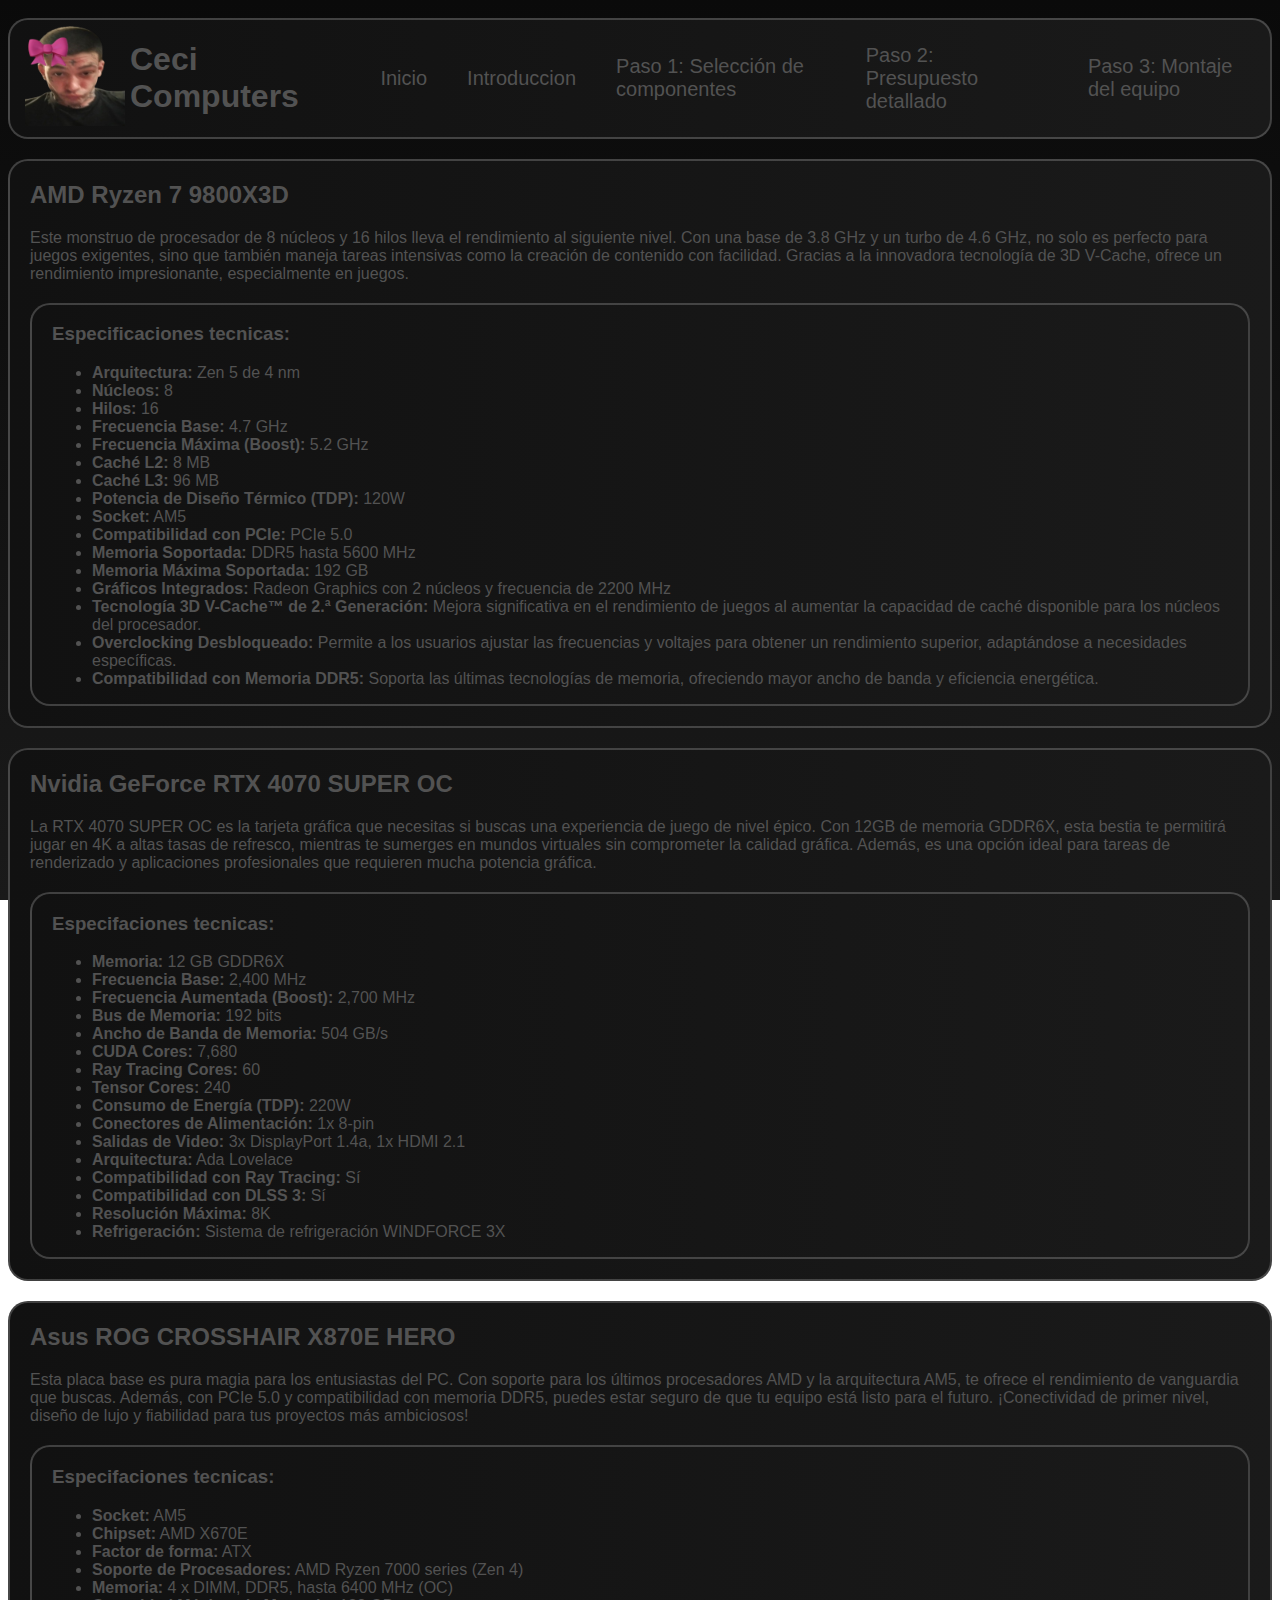
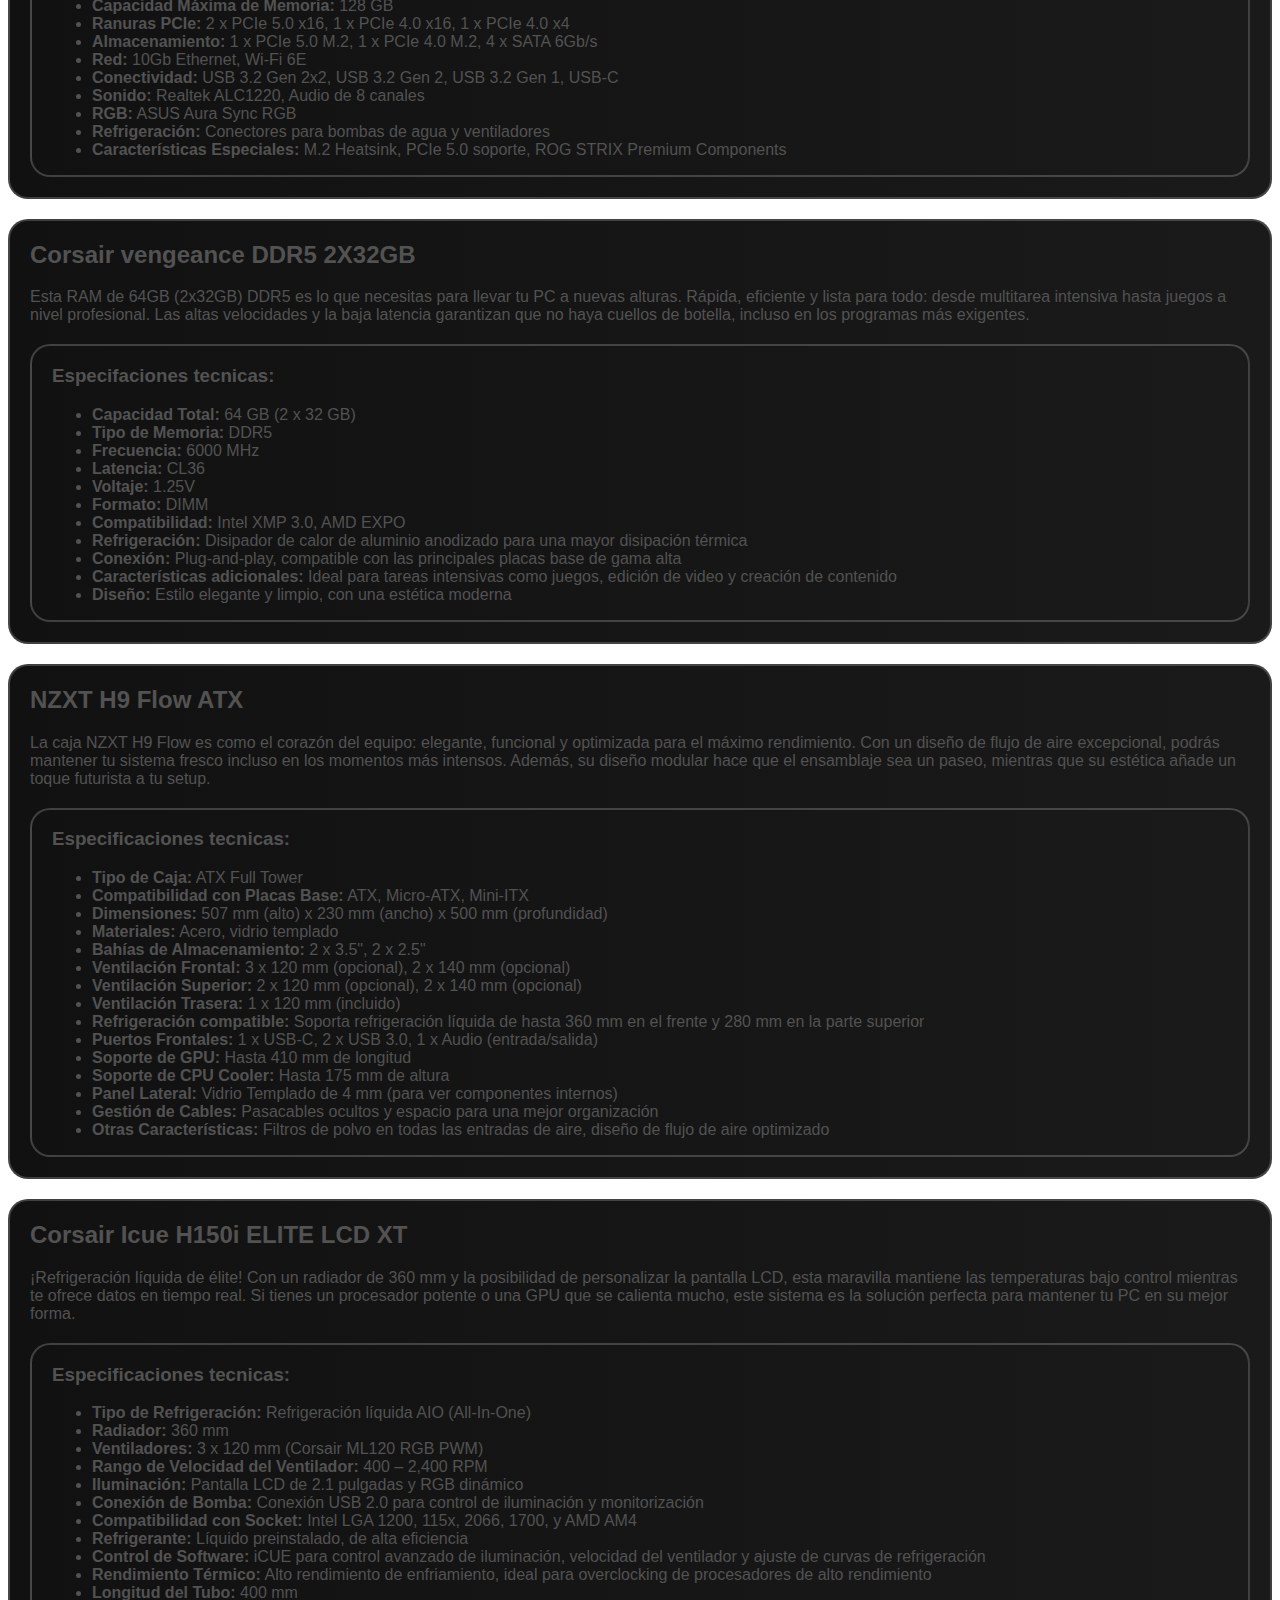
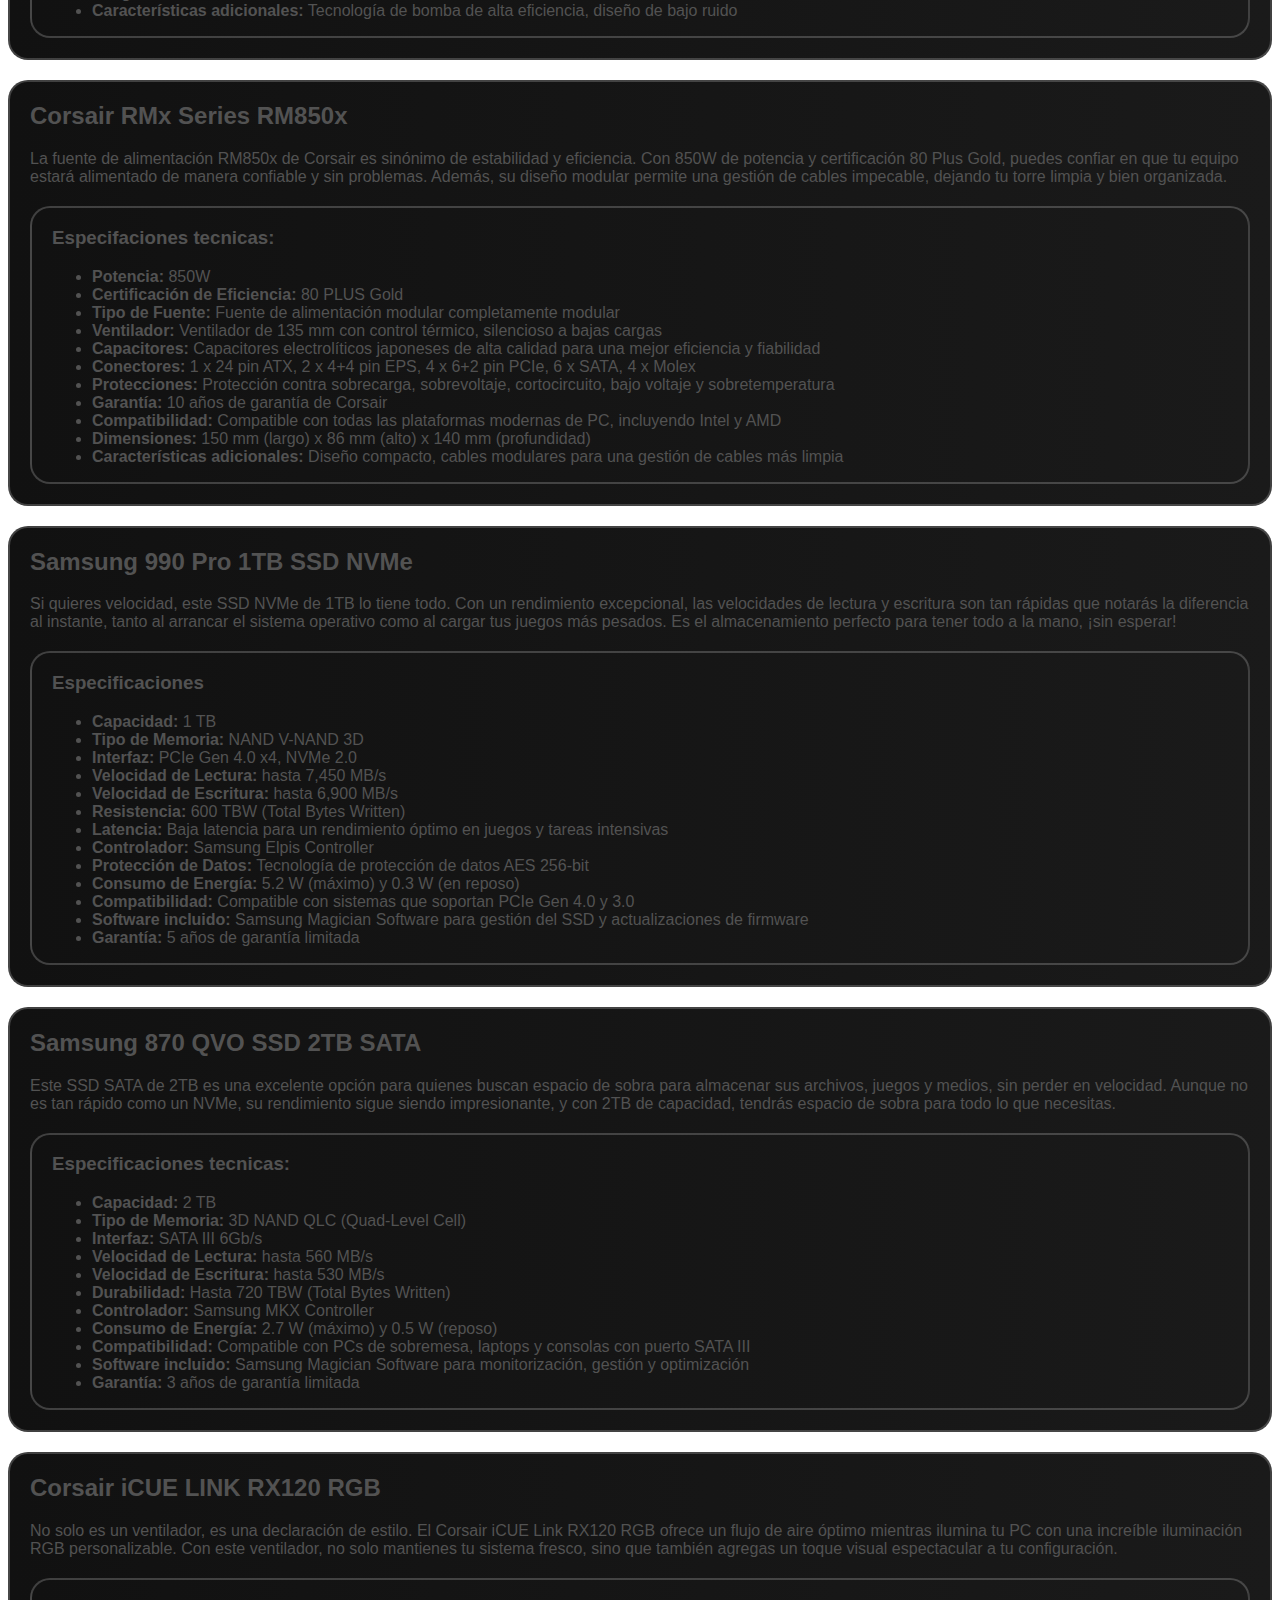
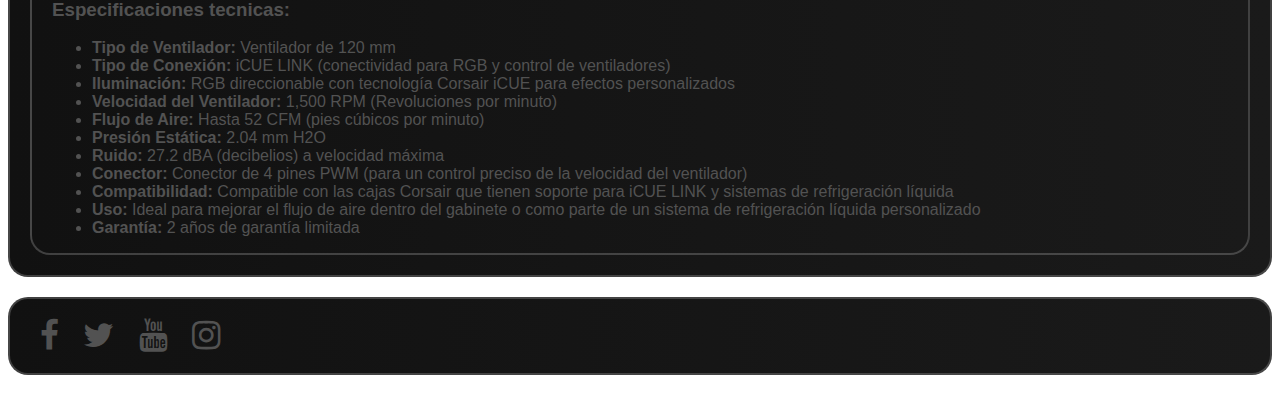
==== componentes.html @ 45235bca "arreglada la puta mierda de relaciones de mierda" ====
<!DOCTYPE html>
<html lang="es">
<head>
    <meta charset="UTF-8">
    <meta name="viewport" content="width=device-width, initial-scale=1.0">
    <link rel="stylesheet" href="css/style.css">
    <link rel="stylesheet" href="https://cdnjs.cloudflare.com/ajax/libs/font-awesome/4.7.0/css/font-awesome.min.css">
    <link rel="icon" type="image/png" href="favicon/favicon.ico" sizes="96x96" />
    <title>Seleccion de componentes</title>
</head>
<body>
    <div class="wrapper">
        <header>
            <a href="index.html"><img src="img/logo_sintexto.png" alt=""></a>
            <a href="index.html"><h1>Ceci Computers</h1></a>
            <nav class="nav_menu">
                <ul class="ul_menu">
                    <li class="li_menu"><a href="index.html" class="a_menu">Inicio</a></li>
                    <li class="li_menu"><a href="introduccion.html" class="a_menu">Introduccion</a></li>
                    <li class="li_menu"><a href="paso1.html" class="a_menu">Paso 1: Selección de componentes</a></li>
                    <li class="li_menu"><a href="paso2.html" class="a_menu">Paso 2: Presupuesto detallado</a></li>
                    <li class="li_menu"><a href="paso3.html" class="a_menu">Paso 3: Montaje del equipo</a></li>
                </ul>
            </nav>
        </header>  
        <div id="componentes">
            <section id="cpu">
                <h2>AMD Ryzen 7 9800X3D</h2>
                <div class="contenido">
                    <p>Este monstruo de procesador de 8 núcleos y 16 hilos lleva el rendimiento al siguiente nivel. Con una base de 3.8 GHz y un turbo de 4.6 GHz, 
                    no solo es perfecto para juegos exigentes, sino que también maneja tareas intensivas como la creación de contenido con facilidad. 
                    Gracias a la innovadora tecnología de 3D V-Cache, ofrece un rendimiento impresionante, especialmente en juegos.</p>
                    <section class="caja_specs">
                        <h3>Especificaciones tecnicas:</h3>
                    <ul>
                        <li><strong>Arquitectura:</strong> Zen 5 de 4 nm</li>
                        <li><strong>Núcleos:</strong> 8</li>
                        <li><strong>Hilos:</strong> 16</li>
                        <li><strong>Frecuencia Base:</strong> 4.7 GHz</li>
                        <li><strong>Frecuencia Máxima (Boost):</strong> 5.2 GHz</li>
                        <li><strong>Caché L2:</strong> 8 MB</li>
                        <li><strong>Caché L3:</strong> 96 MB</li>
                        <li><strong>Potencia de Diseño Térmico (TDP):</strong> 120W</li>
                        <li><strong>Socket:</strong> AM5</li>
                        <li><strong>Compatibilidad con PCIe:</strong> PCIe 5.0</li>
                        <li><strong>Memoria Soportada:</strong> DDR5 hasta 5600 MHz</li>
                        <li><strong>Memoria Máxima Soportada:</strong> 192 GB</li>
                        <li><strong>Gráficos Integrados:</strong> Radeon Graphics con 2 núcleos y frecuencia de 2200 MHz</li>
                        <li><strong>Tecnología 3D V-Cache™ de 2.ª Generación:</strong> Mejora significativa en el rendimiento de juegos al aumentar la capacidad de caché disponible para los núcleos del procesador.</li>
                        <li><strong>Overclocking Desbloqueado:</strong> Permite a los usuarios ajustar las frecuencias y voltajes para obtener un rendimiento superior, adaptándose a necesidades específicas.</li>
                        <li><strong>Compatibilidad con Memoria DDR5:</strong> Soporta las últimas tecnologías de memoria, ofreciendo mayor ancho de banda y eficiencia energética.</li>
                    </ul>
                    </section>
                </div>
            </section>
            <section id="gpu">
                <h2>Nvidia GeForce RTX 4070 SUPER OC</h2>
                <p>La RTX 4070 SUPER OC es la tarjeta gráfica que necesitas si buscas una experiencia de juego de nivel épico. Con 12GB de memoria GDDR6X, 
                esta bestia te permitirá jugar en 4K a altas tasas de refresco, mientras te sumerges en mundos virtuales sin comprometer la calidad gráfica. 
                Además, es una opción ideal para tareas de renderizado y aplicaciones profesionales que requieren mucha potencia gráfica.</p>
                
                <section class="caja_specs">
                    <h3>Especifaciones tecnicas:</h3>
                    <ul>
                        <li><strong>Memoria:</strong> 12 GB GDDR6X</li>
                        <li><strong>Frecuencia Base:</strong> 2,400 MHz</li>
                        <li><strong>Frecuencia Aumentada (Boost):</strong> 2,700 MHz</li>
                        <li><strong>Bus de Memoria:</strong> 192 bits</li>
                        <li><strong>Ancho de Banda de Memoria:</strong> 504 GB/s</li>
                        <li><strong>CUDA Cores:</strong> 7,680</li>
                        <li><strong>Ray Tracing Cores:</strong> 60</li>
                        <li><strong>Tensor Cores:</strong> 240</li>
                        <li><strong>Consumo de Energía (TDP):</strong> 220W</li>
                        <li><strong>Conectores de Alimentación:</strong> 1x 8-pin</li>
                        <li><strong>Salidas de Video:</strong> 3x DisplayPort 1.4a, 1x HDMI 2.1</li>
                        <li><strong>Arquitectura:</strong> Ada Lovelace</li>
                        <li><strong>Compatibilidad con Ray Tracing:</strong> Sí</li>
                        <li><strong>Compatibilidad con DLSS 3:</strong> Sí</li>
                        <li><strong>Resolución Máxima:</strong> 8K</li>
                        <li><strong>Refrigeración:</strong> Sistema de refrigeración WINDFORCE 3X</li>
                    </ul>
                </section>
            </section>
            <section id="mobo">
                <h2>Asus ROG CROSSHAIR X870E HERO</h2>
                <p>Esta placa base es pura magia para los entusiastas del PC. Con soporte para los últimos procesadores AMD y la arquitectura AM5, 
                te ofrece el rendimiento de vanguardia que buscas. Además, con PCIe 5.0 y compatibilidad con memoria DDR5, puedes estar seguro de que tu equipo está listo para el futuro. 
                ¡Conectividad de primer nivel, diseño de lujo y fiabilidad para tus proyectos más ambiciosos!</p>
                <section class="caja_specs">
                    <h3>Especifaciones tecnicas:</h3>
                    <ul>
                        <li><strong>Socket:</strong> AM5</li>
                        <li><strong>Chipset:</strong> AMD X670E</li>
                        <li><strong>Factor de forma:</strong> ATX</li>
                        <li><strong>Soporte de Procesadores:</strong> AMD Ryzen 7000 series (Zen 4)</li>
                        <li><strong>Memoria:</strong> 4 x DIMM, DDR5, hasta 6400 MHz (OC)</li>
                        <li><strong>Capacidad Máxima de Memoria:</strong> 128 GB</li>
                        <li><strong>Ranuras PCIe:</strong> 2 x PCIe 5.0 x16, 1 x PCIe 4.0 x16, 1 x PCIe 4.0 x4</li>
                        <li><strong>Almacenamiento:</strong> 1 x PCIe 5.0 M.2, 1 x PCIe 4.0 M.2, 4 x SATA 6Gb/s</li>
                        <li><strong>Red:</strong> 10Gb Ethernet, Wi-Fi 6E</li>
                        <li><strong>Conectividad:</strong> USB 3.2 Gen 2x2, USB 3.2 Gen 2, USB 3.2 Gen 1, USB-C</li>
                        <li><strong>Sonido:</strong> Realtek ALC1220, Audio de 8 canales</li>
                        <li><strong>RGB:</strong> ASUS Aura Sync RGB</li>
                        <li><strong>Refrigeración:</strong> Conectores para bombas de agua y ventiladores</li>
                        <li><strong>Características Especiales:</strong> M.2 Heatsink, PCIe 5.0 soporte, ROG STRIX Premium Components</li>
                    </ul>
                </section>
            </section>
            <section id="ram">
                <h2>Corsair vengeance DDR5 2X32GB</h2>
                <p>Esta RAM de 64GB (2x32GB) DDR5 es lo que necesitas para llevar tu PC a nuevas alturas. Rápida, eficiente y lista para todo: 
                desde multitarea intensiva hasta juegos a nivel profesional. Las altas velocidades y la baja latencia garantizan que no haya cuellos de botella, 
                incluso en los programas más exigentes.</p>
                <section class="caja_specs">
                    <h3>Especifaciones tecnicas:</h3>
                    <ul>
                        <li><strong>Capacidad Total:</strong> 64 GB (2 x 32 GB)</li>
                        <li><strong>Tipo de Memoria:</strong> DDR5</li>
                        <li><strong>Frecuencia:</strong> 6000 MHz</li>
                        <li><strong>Latencia:</strong> CL36</li>
                        <li><strong>Voltaje:</strong> 1.25V</li>
                        <li><strong>Formato:</strong> DIMM</li>
                        <li><strong>Compatibilidad:</strong> Intel XMP 3.0, AMD EXPO</li>
                        <li><strong>Refrigeración:</strong> Disipador de calor de aluminio anodizado para una mayor disipación térmica</li>
                        <li><strong>Conexión:</strong> Plug-and-play, compatible con las principales placas base de gama alta</li>
                        <li><strong>Características adicionales:</strong> Ideal para tareas intensivas como juegos, edición de video y creación de contenido</li>
                        <li><strong>Diseño:</strong> Estilo elegante y limpio, con una estética moderna</li>
                    </ul>
                </section>
            </section>
            <section id="caja">
                <h2>NZXT H9 Flow ATX</h2>
                <p>La caja NZXT H9 Flow es como el corazón del equipo: elegante, funcional y optimizada para el máximo rendimiento. Con un diseño de flujo de aire excepcional, 
                podrás mantener tu sistema fresco incluso en los momentos más intensos. Además, su diseño modular hace que el ensamblaje sea un paseo, mientras que su estética 
                añade un toque futurista a tu setup.</p>
                <section class="caja_specs">
                <h3>Especificaciones tecnicas:</h3>
                <ul>
                    <li><strong>Tipo de Caja:</strong> ATX Full Tower</li>
                    <li><strong>Compatibilidad con Placas Base:</strong> ATX, Micro-ATX, Mini-ITX</li>
                    <li><strong>Dimensiones:</strong> 507 mm (alto) x 230 mm (ancho) x 500 mm (profundidad)</li>
                    <li><strong>Materiales:</strong> Acero, vidrio templado</li>
                    <li><strong>Bahías de Almacenamiento:</strong> 2 x 3.5", 2 x 2.5"</li>
                    <li><strong>Ventilación Frontal:</strong> 3 x 120 mm (opcional), 2 x 140 mm (opcional)</li>
                    <li><strong>Ventilación Superior:</strong> 2 x 120 mm (opcional), 2 x 140 mm (opcional)</li>
                    <li><strong>Ventilación Trasera:</strong> 1 x 120 mm (incluido)</li>
                    <li><strong>Refrigeración compatible:</strong> Soporta refrigeración líquida de hasta 360 mm en el frente y 280 mm en la parte superior</li>
                    <li><strong>Puertos Frontales:</strong> 1 x USB-C, 2 x USB 3.0, 1 x Audio (entrada/salida)</li>
                    <li><strong>Soporte de GPU:</strong> Hasta 410 mm de longitud</li>
                    <li><strong>Soporte de CPU Cooler:</strong> Hasta 175 mm de altura</li>
                    <li><strong>Panel Lateral:</strong> Vidrio Templado de 4 mm (para ver componentes internos)</li>
                    <li><strong>Gestión de Cables:</strong> Pasacables ocultos y espacio para una mejor organización</li>
                    <li><strong>Otras Características:</strong> Filtros de polvo en todas las entradas de aire, diseño de flujo de aire optimizado</li>
                </ul>
                </section>
            </section>
            <section id="refri">
                <h2>Corsair Icue H150i ELITE LCD XT</h2>
                <p>¡Refrigeración líquida de élite! Con un radiador de 360 mm y la posibilidad de personalizar la pantalla LCD, esta maravilla mantiene las temperaturas bajo control 
                mientras te ofrece datos en tiempo real. Si tienes un procesador potente o una GPU que se calienta mucho, este sistema es la solución perfecta 
                para mantener tu PC en su mejor forma.</p>
                <section class="caja_specs">
                    <h3>Especificaciones tecnicas:</h3>
                    <ul>
                        <li><strong>Tipo de Refrigeración:</strong> Refrigeración líquida AIO (All-In-One)</li>
                        <li><strong>Radiador:</strong> 360 mm</li>
                        <li><strong>Ventiladores:</strong> 3 x 120 mm (Corsair ML120 RGB PWM)</li>
                        <li><strong>Rango de Velocidad del Ventilador:</strong> 400 – 2,400 RPM</li>
                        <li><strong>Iluminación:</strong> Pantalla LCD de 2.1 pulgadas y RGB dinámico</li>
                        <li><strong>Conexión de Bomba:</strong> Conexión USB 2.0 para control de iluminación y monitorización</li>
                        <li><strong>Compatibilidad con Socket:</strong> Intel LGA 1200, 115x, 2066, 1700, y AMD AM4</li>
                        <li><strong>Refrigerante:</strong> Líquido preinstalado, de alta eficiencia</li>
                        <li><strong>Control de Software:</strong> iCUE para control avanzado de iluminación, velocidad del ventilador y ajuste de curvas de refrigeración</li>
                        <li><strong>Rendimiento Térmico:</strong> Alto rendimiento de enfriamiento, ideal para overclocking de procesadores de alto rendimiento</li>
                        <li><strong>Longitud del Tubo:</strong> 400 mm</li>
                        <li><strong>Características adicionales:</strong> Tecnología de bomba de alta eficiencia, diseño de bajo ruido</li>
                    </ul>
                </section>
            </section>
            <section id="psu">
                <h2>Corsair RMx Series RM850x</h2>
                <p>La fuente de alimentación RM850x de Corsair es sinónimo de estabilidad y eficiencia. Con 850W de potencia y certificación 80 Plus Gold, 
                puedes confiar en que tu equipo estará alimentado de manera confiable y sin problemas. Además, su diseño modular permite una gestión de cables impecable, 
                dejando tu torre limpia y bien organizada.</p>
                <section class="caja_specs">
                    <h3>Especifaciones tecnicas:</h3>
                    <ul>
                        <li><strong>Potencia:</strong> 850W</li>
                        <li><strong>Certificación de Eficiencia:</strong> 80 PLUS Gold</li>
                        <li><strong>Tipo de Fuente:</strong> Fuente de alimentación modular completamente modular</li>
                        <li><strong>Ventilador:</strong> Ventilador de 135 mm con control térmico, silencioso a bajas cargas</li>
                        <li><strong>Capacitores:</strong> Capacitores electrolíticos japoneses de alta calidad para una mejor eficiencia y fiabilidad</li>
                        <li><strong>Conectores:</strong> 1 x 24 pin ATX, 2 x 4+4 pin EPS, 4 x 6+2 pin PCIe, 6 x SATA, 4 x Molex</li>
                        <li><strong>Protecciones:</strong> Protección contra sobrecarga, sobrevoltaje, cortocircuito, bajo voltaje y sobretemperatura</li>
                        <li><strong>Garantía:</strong> 10 años de garantía de Corsair</li>
                        <li><strong>Compatibilidad:</strong> Compatible con todas las plataformas modernas de PC, incluyendo Intel y AMD</li>
                        <li><strong>Dimensiones:</strong> 150 mm (largo) x 86 mm (alto) x 140 mm (profundidad)</li>
                        <li><strong>Características adicionales:</strong> Diseño compacto, cables modulares para una gestión de cables más limpia</li>
                    </ul>
                </section>
            </section>
            <section id="discoduro">
                <h2>Samsung 990 Pro 1TB SSD NVMe</h2>
                <p>Si quieres velocidad, este SSD NVMe de 1TB lo tiene todo. Con un rendimiento excepcional, las velocidades de lectura y escritura son tan rápidas que notarás la 
                diferencia al instante, tanto al arrancar el sistema operativo como al cargar tus juegos más pesados. Es el almacenamiento perfecto para tener todo a la mano, ¡sin esperar!</p>
                <section class="caja_specs">
                    <h3>Especificaciones</h3>
                    <ul>
                        <li><strong>Capacidad:</strong> 1 TB</li>
                        <li><strong>Tipo de Memoria:</strong> NAND V-NAND 3D</li>
                        <li><strong>Interfaz:</strong> PCIe Gen 4.0 x4, NVMe 2.0</li>
                        <li><strong>Velocidad de Lectura:</strong> hasta 7,450 MB/s</li>
                        <li><strong>Velocidad de Escritura:</strong> hasta 6,900 MB/s</li>
                        <li><strong>Resistencia:</strong> 600 TBW (Total Bytes Written)</li>
                        <li><strong>Latencia:</strong> Baja latencia para un rendimiento óptimo en juegos y tareas intensivas</li>
                        <li><strong>Controlador:</strong> Samsung Elpis Controller</li>
                        <li><strong>Protección de Datos:</strong> Tecnología de protección de datos AES 256-bit</li>
                        <li><strong>Consumo de Energía:</strong> 5.2 W (máximo) y 0.3 W (en reposo)</li>
                        <li><strong>Compatibilidad:</strong> Compatible con sistemas que soportan PCIe Gen 4.0 y 3.0</li>
                        <li><strong>Software incluido:</strong> Samsung Magician Software para gestión del SSD y actualizaciones de firmware</li>
                        <li><strong>Garantía:</strong> 5 años de garantía limitada</li>
                    </ul>   
                </section>
            </section>
            <section id="discoduro2">
                <h2>Samsung 870 QVO SSD 2TB SATA</h2>
                <p>Este SSD SATA de 2TB es una excelente opción para quienes buscan espacio de sobra para almacenar sus archivos, juegos y medios, 
                sin perder en velocidad. Aunque no es tan rápido como un NVMe, su rendimiento sigue siendo impresionante, y con 2TB de capacidad, 
                tendrás espacio de sobra para todo lo que necesitas.</p>
                <section class="caja_specs">
                    <h3>Especificaciones tecnicas:</h3>
                    <ul>
                        <li><strong>Capacidad:</strong> 2 TB</li>
                        <li><strong>Tipo de Memoria:</strong> 3D NAND QLC (Quad-Level Cell)</li>
                        <li><strong>Interfaz:</strong> SATA III 6Gb/s</li>
                        <li><strong>Velocidad de Lectura:</strong> hasta 560 MB/s</li>
                        <li><strong>Velocidad de Escritura:</strong> hasta 530 MB/s</li>
                        <li><strong>Durabilidad:</strong> Hasta 720 TBW (Total Bytes Written)</li>
                        <li><strong>Controlador:</strong> Samsung MKX Controller</li>
                        <li><strong>Consumo de Energía:</strong> 2.7 W (máximo) y 0.5 W (reposo)</li>
                        <li><strong>Compatibilidad:</strong> Compatible con PCs de sobremesa, laptops y consolas con puerto SATA III</li>
                        <li><strong>Software incluido:</strong> Samsung Magician Software para monitorización, gestión y optimización</li>
                        <li><strong>Garantía:</strong> 3 años de garantía limitada</li>
                    </ul>   
                </section>
            </section>
            <section id="ventiladores">
                <h2>Corsair iCUE LINK RX120 RGB</h2>
                <p>No solo es un ventilador, es una declaración de estilo. El Corsair iCUE Link RX120 RGB ofrece un flujo de aire óptimo mientras ilumina tu PC con una increíble 
                iluminación RGB personalizable. Con este ventilador, no solo mantienes tu sistema fresco, sino que también agregas un toque visual espectacular a tu configuración.</p>
                <section class="caja_specs">
                    <h3>Especificaciones tecnicas:</h3>
                    <ul>
                        <li><strong>Tipo de Ventilador:</strong> Ventilador de 120 mm</li>
                        <li><strong>Tipo de Conexión:</strong> iCUE LINK (conectividad para RGB y control de ventiladores)</li>
                        <li><strong>Iluminación:</strong> RGB direccionable con tecnología Corsair iCUE para efectos personalizados</li>
                        <li><strong>Velocidad del Ventilador:</strong> 1,500 RPM (Revoluciones por minuto)</li>
                        <li><strong>Flujo de Aire:</strong> Hasta 52 CFM (pies cúbicos por minuto)</li>
                        <li><strong>Presión Estática:</strong> 2.04 mm H2O</li>
                        <li><strong>Ruido:</strong> 27.2 dBA (decibelios) a velocidad máxima</li>
                        <li><strong>Conector:</strong> Conector de 4 pines PWM (para un control preciso de la velocidad del ventilador)</li>
                        <li><strong>Compatibilidad:</strong> Compatible con las cajas Corsair que tienen soporte para iCUE LINK y sistemas de refrigeración líquida</li>
                        <li><strong>Uso:</strong> Ideal para mejorar el flujo de aire dentro del gabinete o como parte de un sistema de refrigeración líquida personalizado</li>
                        <li><strong>Garantía:</strong> 2 años de garantía limitada</li>
                    </ul>
                </section>
            </section>
        </div>
        
        <footer>
            <nav class="socials">
                <a href="https://www.facebook.com" target="_blank"><i class="fa fa-facebook" id="facebook"></i></a>
                <a href="https://www.twitter.com"  target="_blank"><i class="fa fa-twitter" id="twitter"></i></a>
                <a href="https://www.youtube.com"  target="_blank"><i class="fa fa-youtube" id="youtube"></i></a>
                <a href="https://www.instagram.com"  target="_blank"><i class="fa fa-instagram" id="instagram"></i></a>
            </nav>
        </footer>
    </div>
</body>
</html>
---- css/style.css ----
/** Body **/
html, body {
   height: 100%;
}

body {
    font-family: 'Segoe UI', Tahoma, Geneva, Verdana, sans-serif;
    min-height: 100%;
    background: linear-gradient(180deg, #0a0a0a, #1a1a1a); 
    background-attachment: fixed
}

/** Menu de navegacion **/
.ul_menu {
    list-style-type: none;
    transition: all 0.5s;
    display: flex;
    justify-content: space-between;
    align-items: center;
}

.li_menu {
    padding-left: 20px;
    padding-right: 20px;
}

.a_menu {
    color: rgb(82, 82, 82);
    text-decoration: none;
    font-size: 15pt;
    transition: all 0.5s;
}

.a_menu:visited {
    color: rgb(82, 82, 82);
    text-decoration: none;
}

.a_menu:hover {
    color: rgb(173, 173, 173);
}

/** header **/


header {
    display: flex;
    align-items: center;
    margin-top: 10px;
    background: linear-gradient(90deg, #111111, #1a1a1a);
    border: 2px solid rgba(255, 255, 255, 0.2);
    padding-left: 10px;
    border-radius: 20px;
}

header h1 {
    color: rgb(82, 82, 82);
    transition: all 0.5s;
}

header h1:hover {
    color: rgb(173, 173, 173);
}

header img {
    padding: 5px;
    width: 100px;
    height: 100px;
}
header a {
    text-decoration: none;
}
header a:visited {
    color: rgb(82, 82, 82);
}
/** Menu inicio **/
#nav_inicio {
    display: flex; 
    justify-content: center; 
    align-items: center;
    height: 50vh; 
    text-align: center; 
    margin: 0; 
    padding: 0; 
    box-sizing: border-box; 
}

.a_inicio {
    display: flex;
    justify-content: center;
    align-items: center;
    width: 400px;
    height: 400px; 
    background: linear-gradient(90deg, #111111, #1a1a1a);
    border: 2px solid rgba(255, 255, 255, 0.2);
    transition: all 0.3s ease-in-out;
    color: rgb(82, 82, 82);
    font-size: 14pt; 
    text-decoration: none;
    text-align: center;
    transition: all 0.5s;
    font-weight: bold;
    margin: 250px 20px 10px 20px;
    border-radius: 10px;
}

.a_inicio:hover {
    transition: all 0.5s;
    background: linear-gradient(145deg, #b9b9b9, #808080); /* Brillo blanco */
    border: 2px solid #ffffff; /* Borde encendido */
    box-shadow: 0px 0px 25px rgba(255, 255, 255, 0.8); /* Glow más fuerte */
    color: black; /* Opcional: Cambia el texto a negro para contraste */
}


/** footer **/

footer {
    margin-top: auto;
    background: linear-gradient(90deg, #111111, #1a1a1a);
    border: 2px solid rgba(255, 255, 255, 0.2);
    padding: 10px;
    border-radius: 20px;
    margin-bottom: 25px;
    padding: 20px;
}

.wrapper {
    display: flex;
    flex-direction: column;
    min-height: 100vh;
}

#facebook, #twitter, #instagram, #youtube {
    text-align: left;
    color: rgb(82, 82, 82);
    font-size: 25pt;
    margin: 0 10px;
    transition: all 0.5s;
}

#facebook:hover {
    color: #405c9c
}

#twitter:hover {
    color: #1da1f2
}
#youtube:hover {
    color: #ff0000
}  

#instagram:hover {
    color: #e1306c
}


/** Introduccion **/

.introduccion {
    margin: 20px;
    background: linear-gradient(90deg, #111111, #1a1a1a);
    border: 2px solid rgba(255, 255, 255, 0.2);
    border-radius: 20px;
    color: rgb(82, 82, 82);
}

.introduccion p {
    padding-left: 20px;
    padding-right: 20px;

}

/** Menu paso1 **/

#nav_paso1 {
    display: flex; 
    justify-content: center; 
    align-items: center;
    height: 50vh; 
    text-align: center; 
    margin: 0; 
    padding: 0; 
    box-sizing: border-box; 
}

.a_paso1 {
    display: flex;
    justify-content: center;
    align-items: center;
    width: 400px;
    height: 400px; 
    background: linear-gradient(90deg, #111111, #1a1a1a);
    border: 2px solid rgba(255, 255, 255, 0.2);
    transition: all 0.3s ease-in-out;
    color: rgb(82, 82, 82);
    font-size: 14pt; 
    text-decoration: none;
    text-align: center;
    transition: all 0.5s;
    font-weight: bold;
    margin: 100px 20px 10px 20px;
    border-radius: 10px;
}

.a_paso1:hover {
    transition: all 0.5s;
    background: linear-gradient(145deg, #b9b9b9, #808080); /* Brillo blanco */
    border: 2px solid #ffffff; /* Borde encendido */
    box-shadow: 0px 0px 25px rgba(255, 255, 255, 0.8); /* Glow más fuerte */
    color: black; /* Opcional: Cambia el texto a negro para contraste */
}



/** Componentes **/
#componentes {
    color: rgb(82, 82, 82);
}

#componbentes h2 {
    color: rgb(82, 82, 82);
    font-weight: bold;
}

#cpu, #gpu, #mobo, #ram, #caja, #refri, #psu, #discoduro, #discoduro2, #ventiladores {
    background: linear-gradient(90deg, #111111, #1a1a1a);
    border: 2px solid rgba(255, 255, 255, 0.2);
    padding-left: 20px;
    padding-right: 20px;
    border-radius: 20px;
    margin-top: 20px;
    margin-bottom: 20px;
}


.caja_specs {
    background: linear-gradient(90deg, #111111, #1a1a1a);
    border: 2px solid rgba(255, 255, 255, 0.2);
    padding-left: 20px;
    padding-right: 20px;
    border-radius: 20px;
    margin-top: 20px;
    margin-bottom: 20px;
}
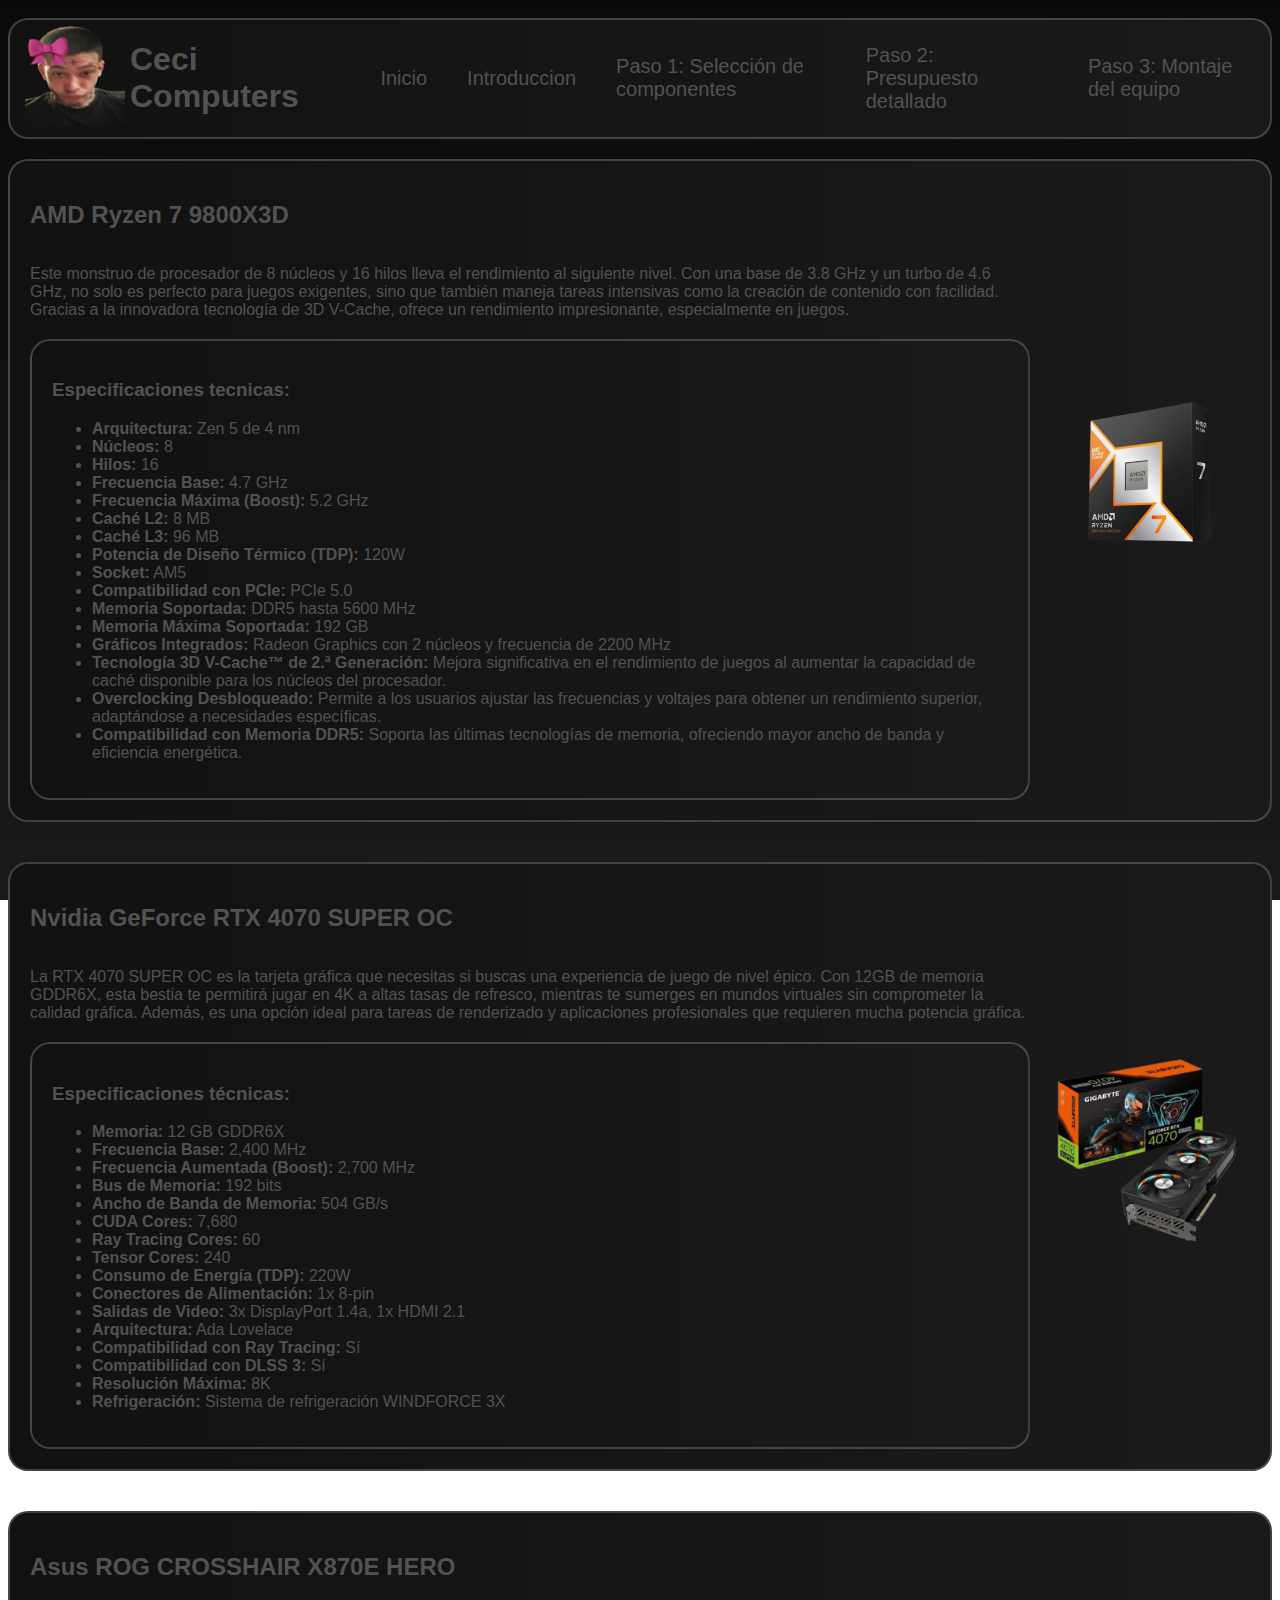
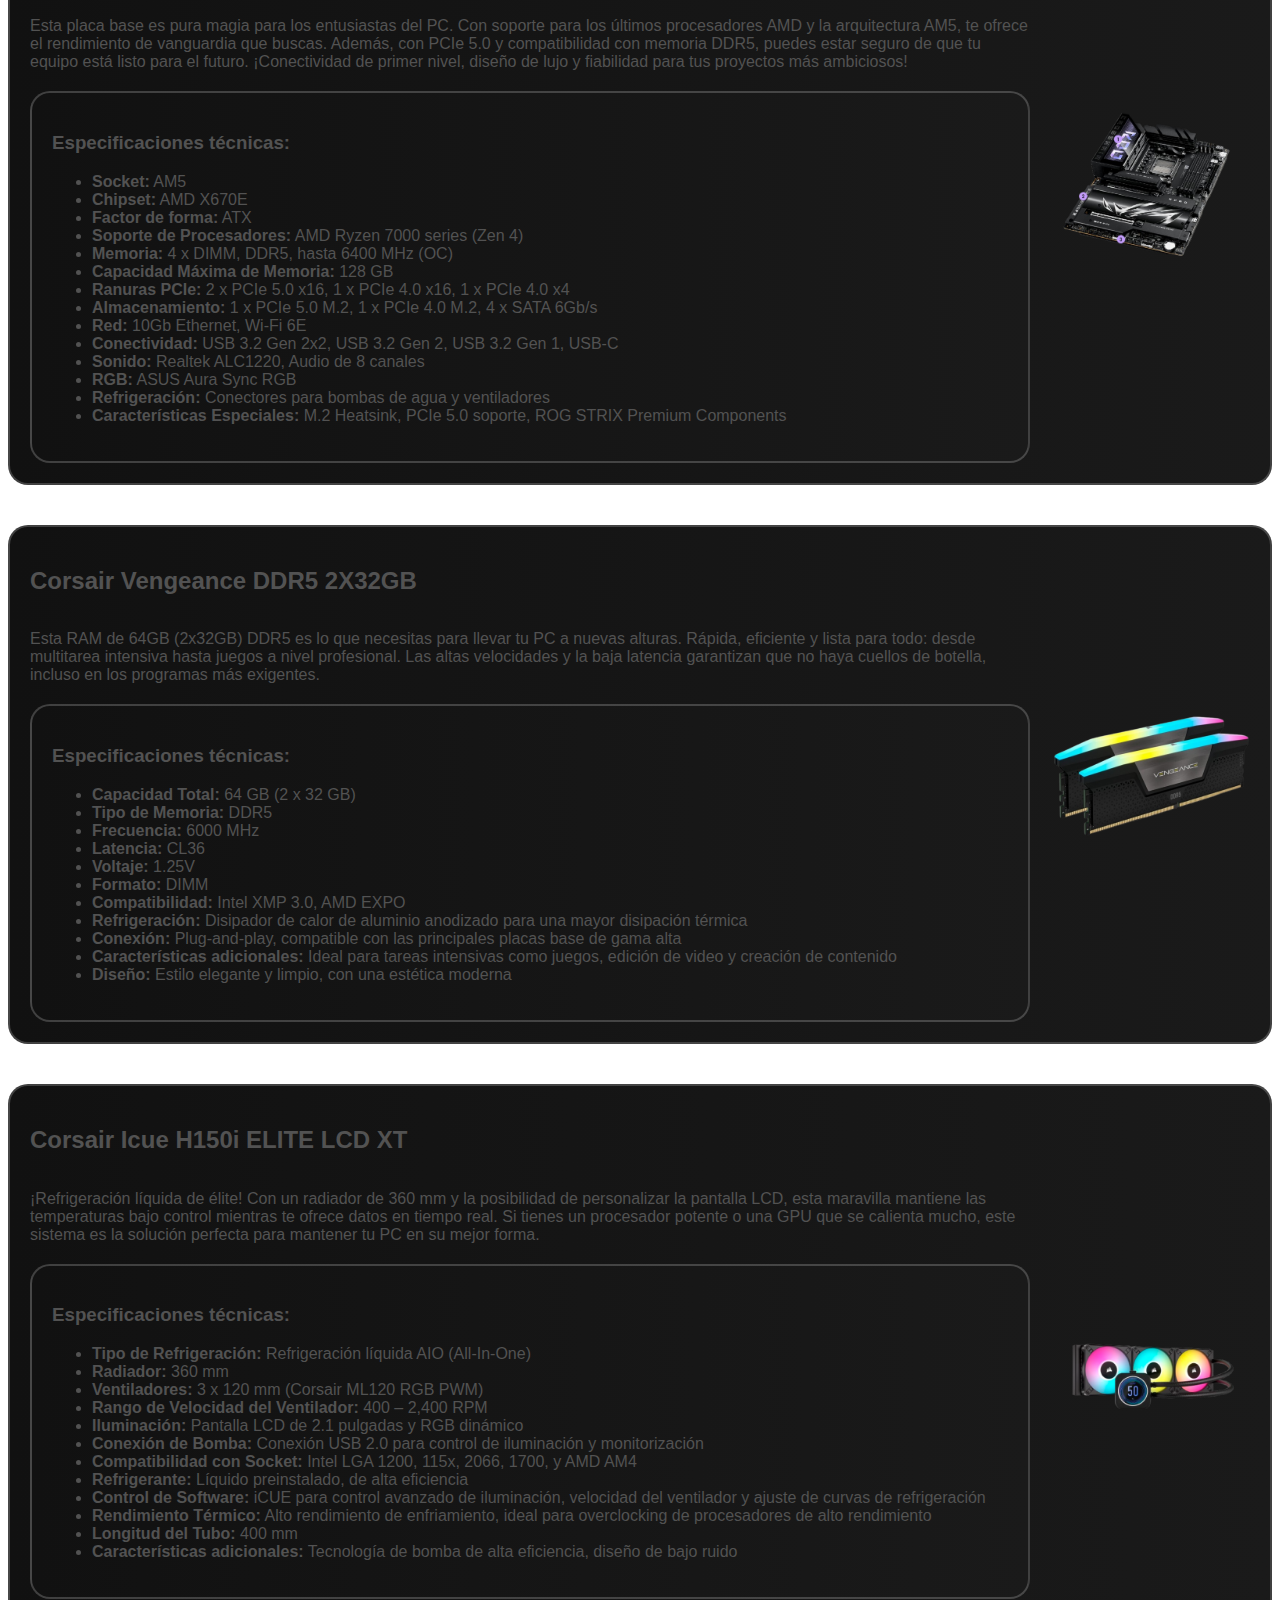
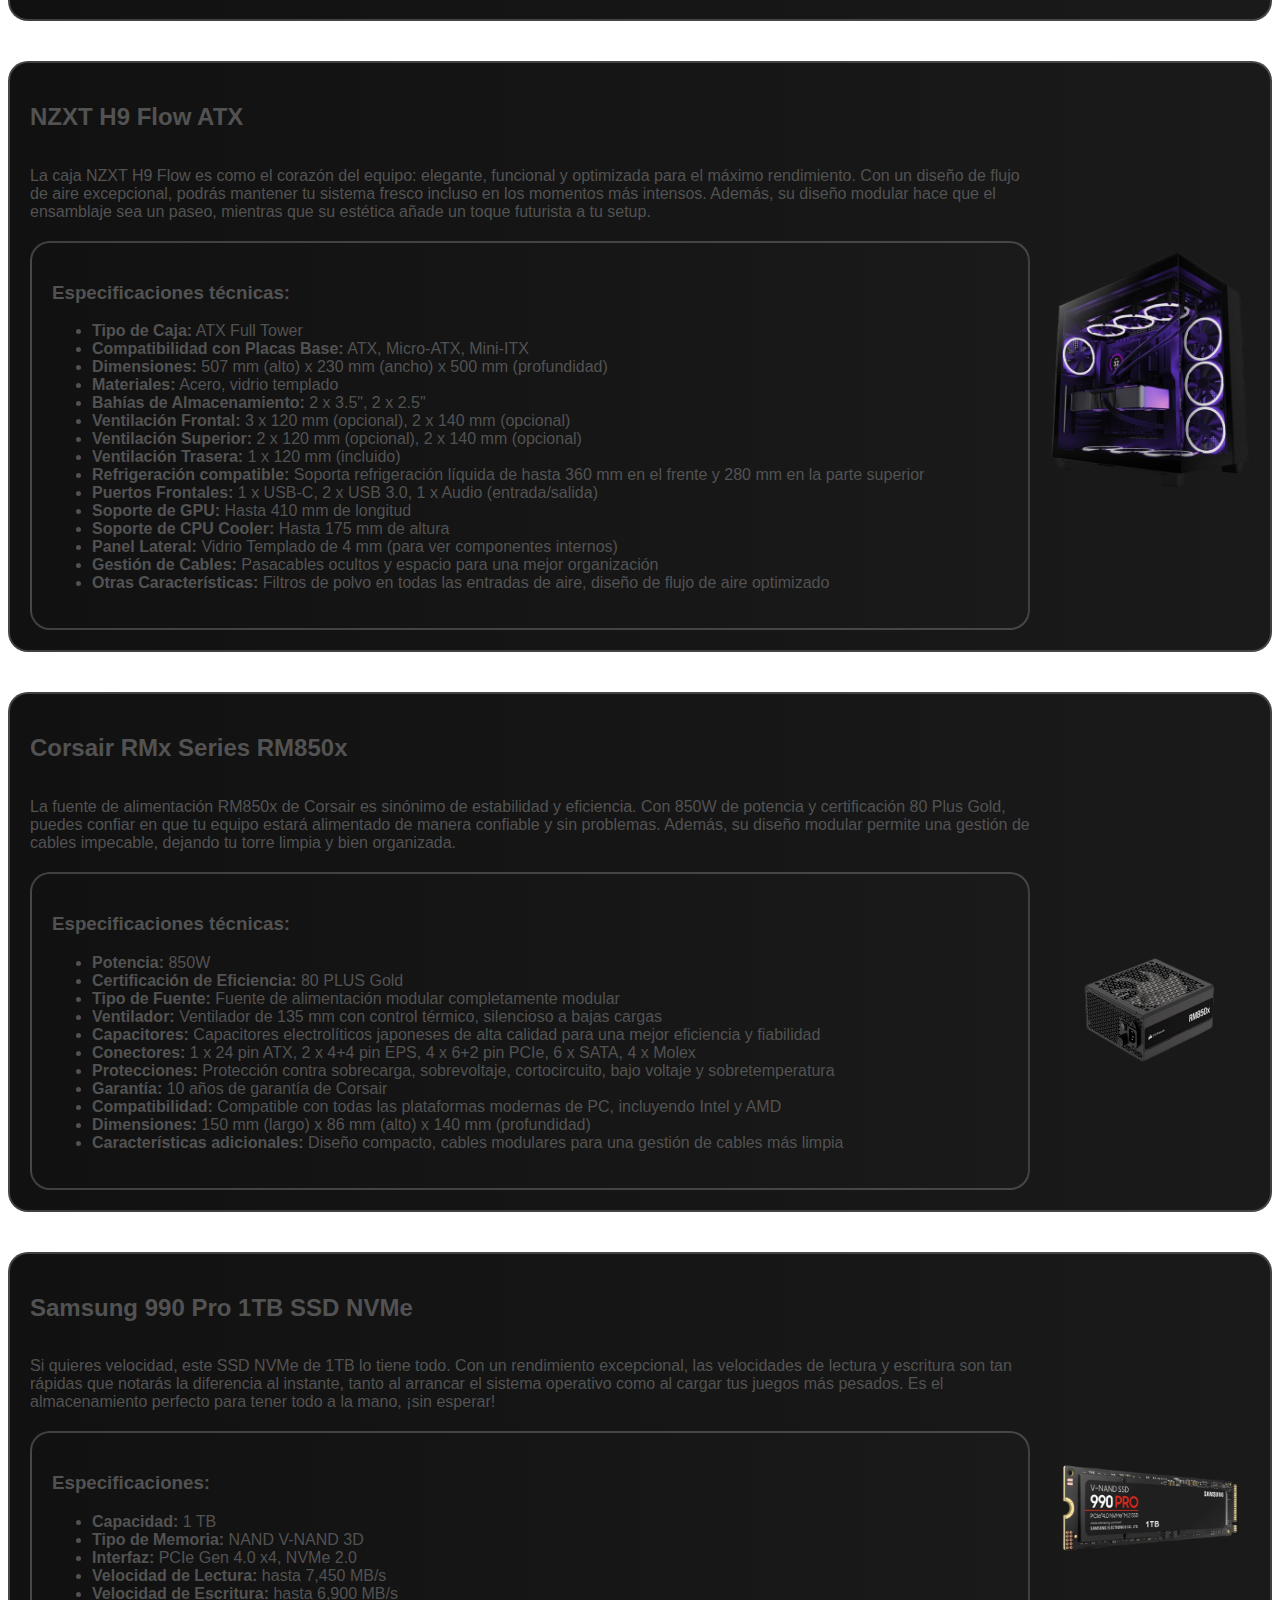
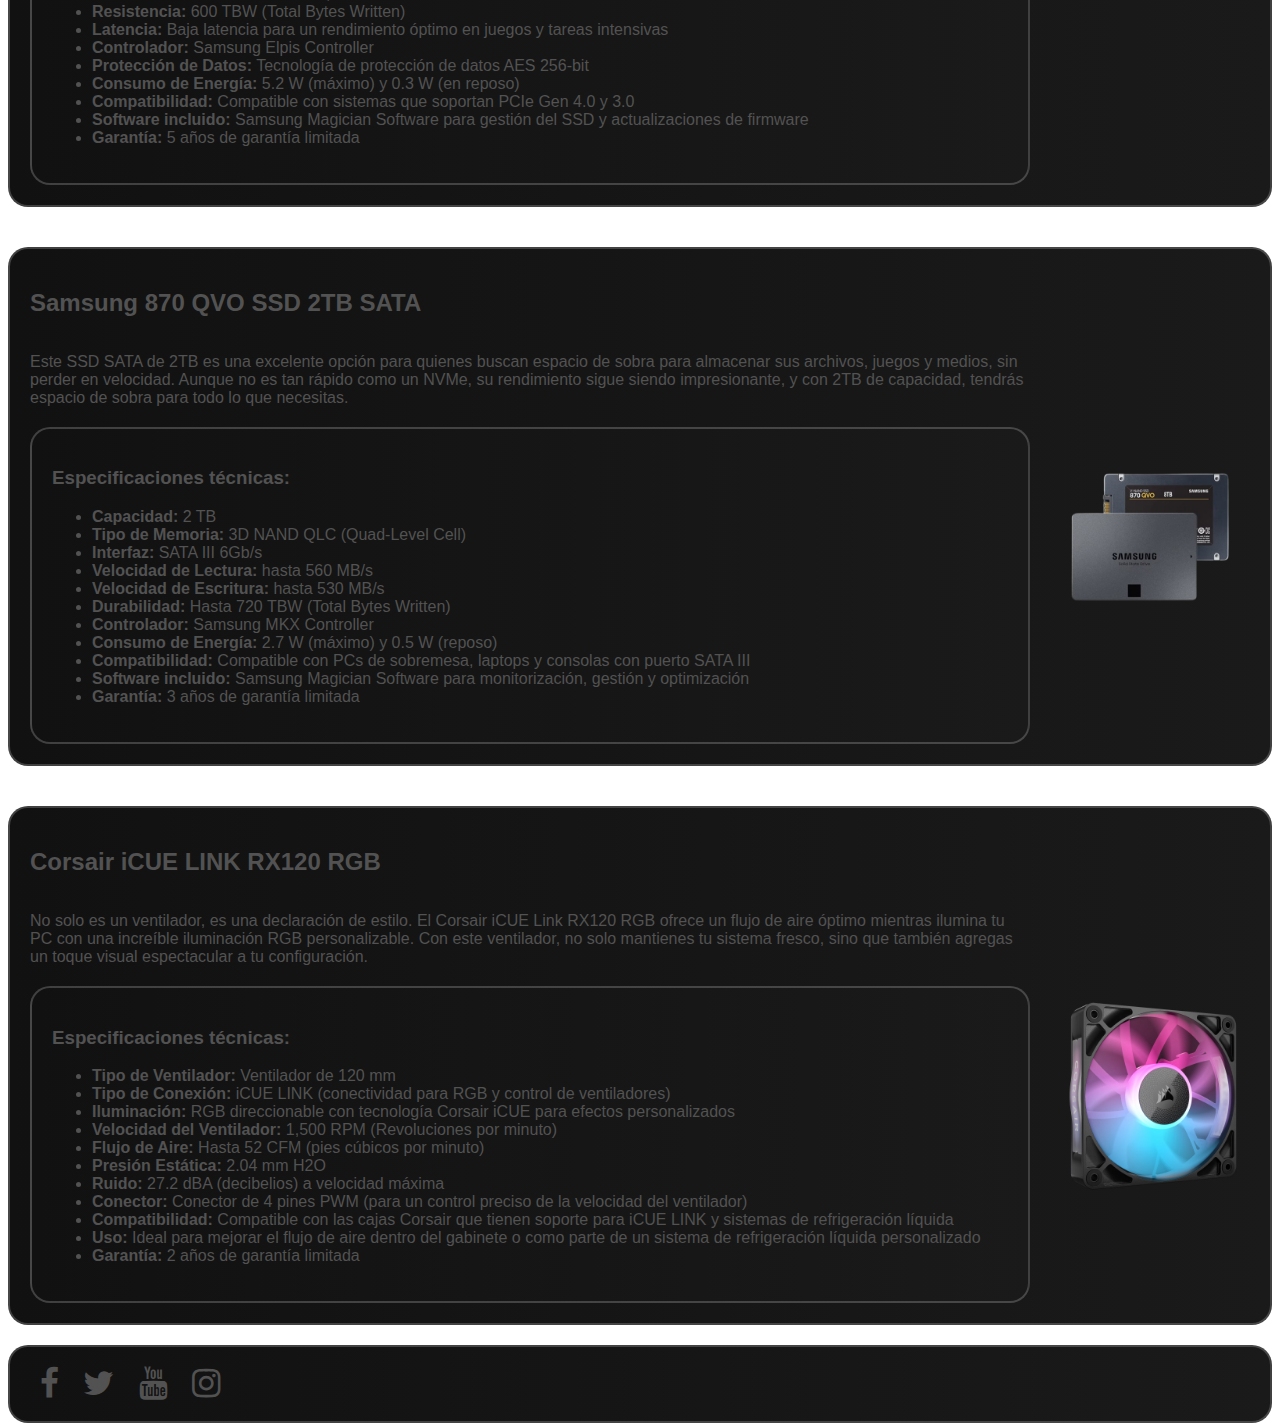
==== commit e31cde52: "Add files via upload" ====
--- a/componentes.html
+++ b/componentes.html
@@ -23,248 +23,306 @@
                 </ul>
             </nav>
         </header>  
-        <div id="componentes">
-            <section id="cpu">
-                <h2>AMD Ryzen 7 9800X3D</h2>
-                <div class="contenido">
+        <section class="componentes">
+            <h2>AMD Ryzen 7 9800X3D</h2>
+            <div class="contenido">
+                <div class="texto">
                     <p>Este monstruo de procesador de 8 núcleos y 16 hilos lleva el rendimiento al siguiente nivel. Con una base de 3.8 GHz y un turbo de 4.6 GHz, 
                     no solo es perfecto para juegos exigentes, sino que también maneja tareas intensivas como la creación de contenido con facilidad. 
                     Gracias a la innovadora tecnología de 3D V-Cache, ofrece un rendimiento impresionante, especialmente en juegos.</p>
-                    <section class="caja_specs">
+                    <section class="caja_especificaciones">
                         <h3>Especificaciones tecnicas:</h3>
-                    <ul>
-                        <li><strong>Arquitectura:</strong> Zen 5 de 4 nm</li>
-                        <li><strong>Núcleos:</strong> 8</li>
-                        <li><strong>Hilos:</strong> 16</li>
-                        <li><strong>Frecuencia Base:</strong> 4.7 GHz</li>
-                        <li><strong>Frecuencia Máxima (Boost):</strong> 5.2 GHz</li>
-                        <li><strong>Caché L2:</strong> 8 MB</li>
-                        <li><strong>Caché L3:</strong> 96 MB</li>
-                        <li><strong>Potencia de Diseño Térmico (TDP):</strong> 120W</li>
-                        <li><strong>Socket:</strong> AM5</li>
-                        <li><strong>Compatibilidad con PCIe:</strong> PCIe 5.0</li>
-                        <li><strong>Memoria Soportada:</strong> DDR5 hasta 5600 MHz</li>
-                        <li><strong>Memoria Máxima Soportada:</strong> 192 GB</li>
-                        <li><strong>Gráficos Integrados:</strong> Radeon Graphics con 2 núcleos y frecuencia de 2200 MHz</li>
-                        <li><strong>Tecnología 3D V-Cache™ de 2.ª Generación:</strong> Mejora significativa en el rendimiento de juegos al aumentar la capacidad de caché disponible para los núcleos del procesador.</li>
-                        <li><strong>Overclocking Desbloqueado:</strong> Permite a los usuarios ajustar las frecuencias y voltajes para obtener un rendimiento superior, adaptándose a necesidades específicas.</li>
-                        <li><strong>Compatibilidad con Memoria DDR5:</strong> Soporta las últimas tecnologías de memoria, ofreciendo mayor ancho de banda y eficiencia energética.</li>
-                    </ul>
+                        <ul>
+                            <li><strong>Arquitectura:</strong> Zen 5 de 4 nm</li>
+                            <li><strong>Núcleos:</strong> 8</li>
+                            <li><strong>Hilos:</strong> 16</li>
+                            <li><strong>Frecuencia Base:</strong> 4.7 GHz</li>
+                            <li><strong>Frecuencia Máxima (Boost):</strong> 5.2 GHz</li>
+                            <li><strong>Caché L2:</strong> 8 MB</li>
+                            <li><strong>Caché L3:</strong> 96 MB</li>
+                            <li><strong>Potencia de Diseño Térmico (TDP):</strong> 120W</li>
+                            <li><strong>Socket:</strong> AM5</li>
+                            <li><strong>Compatibilidad con PCIe:</strong> PCIe 5.0</li>
+                            <li><strong>Memoria Soportada:</strong> DDR5 hasta 5600 MHz</li>
+                            <li><strong>Memoria Máxima Soportada:</strong> 192 GB</li>
+                            <li><strong>Gráficos Integrados:</strong> Radeon Graphics con 2 núcleos y frecuencia de 2200 MHz</li>
+                            <li><strong>Tecnología 3D V-Cache™ de 2.ª Generación:</strong> Mejora significativa en el rendimiento de juegos al aumentar la capacidad de caché disponible para los núcleos del procesador.</li>
+                            <li><strong>Overclocking Desbloqueado:</strong> Permite a los usuarios ajustar las frecuencias y voltajes para obtener un rendimiento superior, adaptándose a necesidades específicas.</li>
+                            <li><strong>Compatibilidad con Memoria DDR5:</strong> Soporta las últimas tecnologías de memoria, ofreciendo mayor ancho de banda y eficiencia energética.</li>
+                        </ul>
                     </section>
                 </div>
-            </section>
-            <section id="gpu">
-                <h2>Nvidia GeForce RTX 4070 SUPER OC</h2>
-                <p>La RTX 4070 SUPER OC es la tarjeta gráfica que necesitas si buscas una experiencia de juego de nivel épico. Con 12GB de memoria GDDR6X, 
-                esta bestia te permitirá jugar en 4K a altas tasas de refresco, mientras te sumerges en mundos virtuales sin comprometer la calidad gráfica. 
-                Además, es una opción ideal para tareas de renderizado y aplicaciones profesionales que requieren mucha potencia gráfica.</p>
-                
-                <section class="caja_specs">
-                    <h3>Especifaciones tecnicas:</h3>
-                    <ul>
-                        <li><strong>Memoria:</strong> 12 GB GDDR6X</li>
-                        <li><strong>Frecuencia Base:</strong> 2,400 MHz</li>
-                        <li><strong>Frecuencia Aumentada (Boost):</strong> 2,700 MHz</li>
-                        <li><strong>Bus de Memoria:</strong> 192 bits</li>
-                        <li><strong>Ancho de Banda de Memoria:</strong> 504 GB/s</li>
-                        <li><strong>CUDA Cores:</strong> 7,680</li>
-                        <li><strong>Ray Tracing Cores:</strong> 60</li>
-                        <li><strong>Tensor Cores:</strong> 240</li>
-                        <li><strong>Consumo de Energía (TDP):</strong> 220W</li>
-                        <li><strong>Conectores de Alimentación:</strong> 1x 8-pin</li>
-                        <li><strong>Salidas de Video:</strong> 3x DisplayPort 1.4a, 1x HDMI 2.1</li>
-                        <li><strong>Arquitectura:</strong> Ada Lovelace</li>
-                        <li><strong>Compatibilidad con Ray Tracing:</strong> Sí</li>
-                        <li><strong>Compatibilidad con DLSS 3:</strong> Sí</li>
-                        <li><strong>Resolución Máxima:</strong> 8K</li>
-                        <li><strong>Refrigeración:</strong> Sistema de refrigeración WINDFORCE 3X</li>
-                    </ul>
-                </section>
-            </section>
-            <section id="mobo">
-                <h2>Asus ROG CROSSHAIR X870E HERO</h2>
-                <p>Esta placa base es pura magia para los entusiastas del PC. Con soporte para los últimos procesadores AMD y la arquitectura AM5, 
-                te ofrece el rendimiento de vanguardia que buscas. Además, con PCIe 5.0 y compatibilidad con memoria DDR5, puedes estar seguro de que tu equipo está listo para el futuro. 
-                ¡Conectividad de primer nivel, diseño de lujo y fiabilidad para tus proyectos más ambiciosos!</p>
-                <section class="caja_specs">
-                    <h3>Especifaciones tecnicas:</h3>
-                    <ul>
-                        <li><strong>Socket:</strong> AM5</li>
-                        <li><strong>Chipset:</strong> AMD X670E</li>
-                        <li><strong>Factor de forma:</strong> ATX</li>
-                        <li><strong>Soporte de Procesadores:</strong> AMD Ryzen 7000 series (Zen 4)</li>
-                        <li><strong>Memoria:</strong> 4 x DIMM, DDR5, hasta 6400 MHz (OC)</li>
-                        <li><strong>Capacidad Máxima de Memoria:</strong> 128 GB</li>
-                        <li><strong>Ranuras PCIe:</strong> 2 x PCIe 5.0 x16, 1 x PCIe 4.0 x16, 1 x PCIe 4.0 x4</li>
-                        <li><strong>Almacenamiento:</strong> 1 x PCIe 5.0 M.2, 1 x PCIe 4.0 M.2, 4 x SATA 6Gb/s</li>
-                        <li><strong>Red:</strong> 10Gb Ethernet, Wi-Fi 6E</li>
-                        <li><strong>Conectividad:</strong> USB 3.2 Gen 2x2, USB 3.2 Gen 2, USB 3.2 Gen 1, USB-C</li>
-                        <li><strong>Sonido:</strong> Realtek ALC1220, Audio de 8 canales</li>
-                        <li><strong>RGB:</strong> ASUS Aura Sync RGB</li>
-                        <li><strong>Refrigeración:</strong> Conectores para bombas de agua y ventiladores</li>
-                        <li><strong>Características Especiales:</strong> M.2 Heatsink, PCIe 5.0 soporte, ROG STRIX Premium Components</li>
-                    </ul>
-                </section>
-            </section>
-            <section id="ram">
-                <h2>Corsair vengeance DDR5 2X32GB</h2>
-                <p>Esta RAM de 64GB (2x32GB) DDR5 es lo que necesitas para llevar tu PC a nuevas alturas. Rápida, eficiente y lista para todo: 
-                desde multitarea intensiva hasta juegos a nivel profesional. Las altas velocidades y la baja latencia garantizan que no haya cuellos de botella, 
-                incluso en los programas más exigentes.</p>
-                <section class="caja_specs">
-                    <h3>Especifaciones tecnicas:</h3>
-                    <ul>
-                        <li><strong>Capacidad Total:</strong> 64 GB (2 x 32 GB)</li>
-                        <li><strong>Tipo de Memoria:</strong> DDR5</li>
-                        <li><strong>Frecuencia:</strong> 6000 MHz</li>
-                        <li><strong>Latencia:</strong> CL36</li>
-                        <li><strong>Voltaje:</strong> 1.25V</li>
-                        <li><strong>Formato:</strong> DIMM</li>
-                        <li><strong>Compatibilidad:</strong> Intel XMP 3.0, AMD EXPO</li>
-                        <li><strong>Refrigeración:</strong> Disipador de calor de aluminio anodizado para una mayor disipación térmica</li>
-                        <li><strong>Conexión:</strong> Plug-and-play, compatible con las principales placas base de gama alta</li>
-                        <li><strong>Características adicionales:</strong> Ideal para tareas intensivas como juegos, edición de video y creación de contenido</li>
-                        <li><strong>Diseño:</strong> Estilo elegante y limpio, con una estética moderna</li>
-                    </ul>
-                </section>
-            </section>
-            <section id="caja">
+                <img src="img/cpu.png" alt="AMD Ryzen 7 9800X3D">
+            </div>
+        </section>
+        <section class="componentes">
+            <h2>Nvidia GeForce RTX 4070 SUPER OC</h2>
+            <div class="contenido">
+                <div class="texto">
+                    <p>La RTX 4070 SUPER OC es la tarjeta gráfica que necesitas si buscas una experiencia de juego de nivel épico. Con 12GB de memoria GDDR6X, 
+                    esta bestia te permitirá jugar en 4K a altas tasas de refresco, mientras te sumerges en mundos virtuales sin comprometer la calidad gráfica. 
+                    Además, es una opción ideal para tareas de renderizado y aplicaciones profesionales que requieren mucha potencia gráfica.</p>
+                    <section class="caja_especificaciones">
+                        <h3>Especificaciones técnicas:</h3>
+                        <ul>
+                            <li><strong>Memoria:</strong> 12 GB GDDR6X</li>
+                            <li><strong>Frecuencia Base:</strong> 2,400 MHz</li>
+                            <li><strong>Frecuencia Aumentada (Boost):</strong> 2,700 MHz</li>
+                            <li><strong>Bus de Memoria:</strong> 192 bits</li>
+                            <li><strong>Ancho de Banda de Memoria:</strong> 504 GB/s</li>
+                            <li><strong>CUDA Cores:</strong> 7,680</li>
+                            <li><strong>Ray Tracing Cores:</strong> 60</li>
+                            <li><strong>Tensor Cores:</strong> 240</li>
+                            <li><strong>Consumo de Energía (TDP):</strong> 220W</li>
+                            <li><strong>Conectores de Alimentación:</strong> 1x 8-pin</li>
+                            <li><strong>Salidas de Video:</strong> 3x DisplayPort 1.4a, 1x HDMI 2.1</li>
+                            <li><strong>Arquitectura:</strong> Ada Lovelace</li>
+                            <li><strong>Compatibilidad con Ray Tracing:</strong> Sí</li>
+                            <li><strong>Compatibilidad con DLSS 3:</strong> Sí</li>
+                            <li><strong>Resolución Máxima:</strong> 8K</li>
+                            <li><strong>Refrigeración:</strong> Sistema de refrigeración WINDFORCE 3X</li>
+                        </ul>
+                    </section>
+                </div>
+                    <img src="img/gpu.png" alt="Nvidia GeForce RTX 4070 SUPER OC">
+            </div>
+        </section>
+        
+        <section class="componentes">
+            <h2>Asus ROG CROSSHAIR X870E HERO</h2>
+            <div class="contenido">
+                <div class="texto">
+                    <p>Esta placa base es pura magia para los entusiastas del PC. Con soporte para los últimos procesadores AMD y la arquitectura AM5, 
+                    te ofrece el rendimiento de vanguardia que buscas. Además, con PCIe 5.0 y compatibilidad con memoria DDR5, puedes estar seguro de que tu equipo está listo para el futuro. 
+                    ¡Conectividad de primer nivel, diseño de lujo y fiabilidad para tus proyectos más ambiciosos!</p>
+                    <section class="caja_especificaciones">
+                        <h3>Especificaciones técnicas:</h3>
+                        <ul>
+                            <li><strong>Socket:</strong> AM5</li>
+                            <li><strong>Chipset:</strong> AMD X670E</li>
+                            <li><strong>Factor de forma:</strong> ATX</li>
+                            <li><strong>Soporte de Procesadores:</strong> AMD Ryzen 7000 series (Zen 4)</li>
+                            <li><strong>Memoria:</strong> 4 x DIMM, DDR5, hasta 6400 MHz (OC)</li>
+                            <li><strong>Capacidad Máxima de Memoria:</strong> 128 GB</li>
+                            <li><strong>Ranuras PCIe:</strong> 2 x PCIe 5.0 x16, 1 x PCIe 4.0 x16, 1 x PCIe 4.0 x4</li>
+                            <li><strong>Almacenamiento:</strong> 1 x PCIe 5.0 M.2, 1 x PCIe 4.0 M.2, 4 x SATA 6Gb/s</li>
+                            <li><strong>Red:</strong> 10Gb Ethernet, Wi-Fi 6E</li>
+                            <li><strong>Conectividad:</strong> USB 3.2 Gen 2x2, USB 3.2 Gen 2, USB 3.2 Gen 1, USB-C</li>
+                            <li><strong>Sonido:</strong> Realtek ALC1220, Audio de 8 canales</li>
+                            <li><strong>RGB:</strong> ASUS Aura Sync RGB</li>
+                            <li><strong>Refrigeración:</strong> Conectores para bombas de agua y ventiladores</li>
+                            <li><strong>Características Especiales:</strong> M.2 Heatsink, PCIe 5.0 soporte, ROG STRIX Premium Components</li>
+                        </ul>
+                    </section>
+                </div>
+                <img src="img/mobo.png" alt="Asus ROG CROSSHAIR X870E HERO">
+            </div>
+        </section>
+
+           <section class="componentes">
+    <h2>Corsair Vengeance DDR5 2X32GB</h2>
+    <div class="contenido">
+        <div class="texto">
+            <p>Esta RAM de 64GB (2x32GB) DDR5 es lo que necesitas para llevar tu PC a nuevas alturas. Rápida, eficiente y lista para todo: 
+            desde multitarea intensiva hasta juegos a nivel profesional. Las altas velocidades y la baja latencia garantizan que no haya cuellos de botella, 
+            incluso en los programas más exigentes.</p>
+            <section class="caja_especificaciones">
+                <h3>Especificaciones técnicas:</h3>
+                <ul>
+                    <li><strong>Capacidad Total:</strong> 64 GB (2 x 32 GB)</li>
+                    <li><strong>Tipo de Memoria:</strong> DDR5</li>
+                    <li><strong>Frecuencia:</strong> 6000 MHz</li>
+                    <li><strong>Latencia:</strong> CL36</li>
+                    <li><strong>Voltaje:</strong> 1.25V</li>
+                    <li><strong>Formato:</strong> DIMM</li>
+                    <li><strong>Compatibilidad:</strong> Intel XMP 3.0, AMD EXPO</li>
+                    <li><strong>Refrigeración:</strong> Disipador de calor de aluminio anodizado para una mayor disipación térmica</li>
+                    <li><strong>Conexión:</strong> Plug-and-play, compatible con las principales placas base de gama alta</li>
+                    <li><strong>Características adicionales:</strong> Ideal para tareas intensivas como juegos, edición de video y creación de contenido</li>
+                    <li><strong>Diseño:</strong> Estilo elegante y limpio, con una estética moderna</li>
+                        </ul>
+                    </section>
+                </div>
+                <img src="img/ram.png" alt="Corsair Vengeance DDR5 2X32GB">
+            </div>
+            </section>
+    
+           
+            </section>
+            <section class="componentes">
+                <h2>Corsair Icue H150i ELITE LCD XT</h2>
+                <div class="contenido">
+                    <div class="texto">
+                        <p>¡Refrigeración líquida de élite! Con un radiador de 360 mm y la posibilidad de personalizar la pantalla LCD, esta maravilla mantiene las temperaturas bajo control 
+                        mientras te ofrece datos en tiempo real. Si tienes un procesador potente o una GPU que se calienta mucho, este sistema es la solución perfecta 
+                        para mantener tu PC en su mejor forma.</p>
+                        <section class="caja_especificaciones">
+                            <h3>Especificaciones técnicas:</h3>
+                            <ul>
+                                <li><strong>Tipo de Refrigeración:</strong> Refrigeración líquida AIO (All-In-One)</li>
+                                <li><strong>Radiador:</strong> 360 mm</li>
+                                <li><strong>Ventiladores:</strong> 3 x 120 mm (Corsair ML120 RGB PWM)</li>
+                                <li><strong>Rango de Velocidad del Ventilador:</strong> 400 – 2,400 RPM</li>
+                                <li><strong>Iluminación:</strong> Pantalla LCD de 2.1 pulgadas y RGB dinámico</li>
+                                <li><strong>Conexión de Bomba:</strong> Conexión USB 2.0 para control de iluminación y monitorización</li>
+                                <li><strong>Compatibilidad con Socket:</strong> Intel LGA 1200, 115x, 2066, 1700, y AMD AM4</li>
+                                <li><strong>Refrigerante:</strong> Líquido preinstalado, de alta eficiencia</li>
+                                <li><strong>Control de Software:</strong> iCUE para control avanzado de iluminación, velocidad del ventilador y ajuste de curvas de refrigeración</li>
+                                <li><strong>Rendimiento Térmico:</strong> Alto rendimiento de enfriamiento, ideal para overclocking de procesadores de alto rendimiento</li>
+                                <li><strong>Longitud del Tubo:</strong> 400 mm</li>
+                                <li><strong>Características adicionales:</strong> Tecnología de bomba de alta eficiencia, diseño de bajo ruido</li>
+                            </ul>
+                        </section>
+                    </div>
+                    <img src="img/refri.png" alt="Corsair Icue H150i ELITE LCD XT">
+                </div>
+            </section>
+            
+            <section class="componentes">
                 <h2>NZXT H9 Flow ATX</h2>
-                <p>La caja NZXT H9 Flow es como el corazón del equipo: elegante, funcional y optimizada para el máximo rendimiento. Con un diseño de flujo de aire excepcional, 
-                podrás mantener tu sistema fresco incluso en los momentos más intensos. Además, su diseño modular hace que el ensamblaje sea un paseo, mientras que su estética 
-                añade un toque futurista a tu setup.</p>
-                <section class="caja_specs">
-                <h3>Especificaciones tecnicas:</h3>
-                <ul>
-                    <li><strong>Tipo de Caja:</strong> ATX Full Tower</li>
-                    <li><strong>Compatibilidad con Placas Base:</strong> ATX, Micro-ATX, Mini-ITX</li>
-                    <li><strong>Dimensiones:</strong> 507 mm (alto) x 230 mm (ancho) x 500 mm (profundidad)</li>
-                    <li><strong>Materiales:</strong> Acero, vidrio templado</li>
-                    <li><strong>Bahías de Almacenamiento:</strong> 2 x 3.5", 2 x 2.5"</li>
-                    <li><strong>Ventilación Frontal:</strong> 3 x 120 mm (opcional), 2 x 140 mm (opcional)</li>
-                    <li><strong>Ventilación Superior:</strong> 2 x 120 mm (opcional), 2 x 140 mm (opcional)</li>
-                    <li><strong>Ventilación Trasera:</strong> 1 x 120 mm (incluido)</li>
-                    <li><strong>Refrigeración compatible:</strong> Soporta refrigeración líquida de hasta 360 mm en el frente y 280 mm en la parte superior</li>
-                    <li><strong>Puertos Frontales:</strong> 1 x USB-C, 2 x USB 3.0, 1 x Audio (entrada/salida)</li>
-                    <li><strong>Soporte de GPU:</strong> Hasta 410 mm de longitud</li>
-                    <li><strong>Soporte de CPU Cooler:</strong> Hasta 175 mm de altura</li>
-                    <li><strong>Panel Lateral:</strong> Vidrio Templado de 4 mm (para ver componentes internos)</li>
-                    <li><strong>Gestión de Cables:</strong> Pasacables ocultos y espacio para una mejor organización</li>
-                    <li><strong>Otras Características:</strong> Filtros de polvo en todas las entradas de aire, diseño de flujo de aire optimizado</li>
-                </ul>
-                </section>
-            </section>
-            <section id="refri">
-                <h2>Corsair Icue H150i ELITE LCD XT</h2>
-                <p>¡Refrigeración líquida de élite! Con un radiador de 360 mm y la posibilidad de personalizar la pantalla LCD, esta maravilla mantiene las temperaturas bajo control 
-                mientras te ofrece datos en tiempo real. Si tienes un procesador potente o una GPU que se calienta mucho, este sistema es la solución perfecta 
-                para mantener tu PC en su mejor forma.</p>
-                <section class="caja_specs">
-                    <h3>Especificaciones tecnicas:</h3>
-                    <ul>
-                        <li><strong>Tipo de Refrigeración:</strong> Refrigeración líquida AIO (All-In-One)</li>
-                        <li><strong>Radiador:</strong> 360 mm</li>
-                        <li><strong>Ventiladores:</strong> 3 x 120 mm (Corsair ML120 RGB PWM)</li>
-                        <li><strong>Rango de Velocidad del Ventilador:</strong> 400 – 2,400 RPM</li>
-                        <li><strong>Iluminación:</strong> Pantalla LCD de 2.1 pulgadas y RGB dinámico</li>
-                        <li><strong>Conexión de Bomba:</strong> Conexión USB 2.0 para control de iluminación y monitorización</li>
-                        <li><strong>Compatibilidad con Socket:</strong> Intel LGA 1200, 115x, 2066, 1700, y AMD AM4</li>
-                        <li><strong>Refrigerante:</strong> Líquido preinstalado, de alta eficiencia</li>
-                        <li><strong>Control de Software:</strong> iCUE para control avanzado de iluminación, velocidad del ventilador y ajuste de curvas de refrigeración</li>
-                        <li><strong>Rendimiento Térmico:</strong> Alto rendimiento de enfriamiento, ideal para overclocking de procesadores de alto rendimiento</li>
-                        <li><strong>Longitud del Tubo:</strong> 400 mm</li>
-                        <li><strong>Características adicionales:</strong> Tecnología de bomba de alta eficiencia, diseño de bajo ruido</li>
-                    </ul>
-                </section>
-            </section>
-            <section id="psu">
+                <div class="contenido">
+                    <div class="texto">
+                        <p>La caja NZXT H9 Flow es como el corazón del equipo: elegante, funcional y optimizada para el máximo rendimiento. Con un diseño de flujo de aire excepcional, 
+                            podrás mantener tu sistema fresco incluso en los momentos más intensos. Además, su diseño modular hace que el ensamblaje sea un paseo, mientras que su estética 
+                            añade un toque futurista a tu setup.</p>
+                        <section class="caja_especificaciones">
+                            <h3>Especificaciones técnicas:</h3>
+                            <ul>
+                                <li><strong>Tipo de Caja:</strong> ATX Full Tower</li>
+                                <li><strong>Compatibilidad con Placas Base:</strong> ATX, Micro-ATX, Mini-ITX</li>
+                                <li><strong>Dimensiones:</strong> 507 mm (alto) x 230 mm (ancho) x 500 mm (profundidad)</li>
+                                <li><strong>Materiales:</strong> Acero, vidrio templado</li>
+                                <li><strong>Bahías de Almacenamiento:</strong> 2 x 3.5", 2 x 2.5"</li>
+                                <li><strong>Ventilación Frontal:</strong> 3 x 120 mm (opcional), 2 x 140 mm (opcional)</li>
+                                <li><strong>Ventilación Superior:</strong> 2 x 120 mm (opcional), 2 x 140 mm (opcional)</li>
+                                <li><strong>Ventilación Trasera:</strong> 1 x 120 mm (incluido)</li>
+                                <li><strong>Refrigeración compatible:</strong> Soporta refrigeración líquida de hasta 360 mm en el frente y 280 mm en la parte superior</li>
+                                <li><strong>Puertos Frontales:</strong> 1 x USB-C, 2 x USB 3.0, 1 x Audio (entrada/salida)</li>
+                                <li><strong>Soporte de GPU:</strong> Hasta 410 mm de longitud</li>
+                                <li><strong>Soporte de CPU Cooler:</strong> Hasta 175 mm de altura</li>
+                                <li><strong>Panel Lateral:</strong> Vidrio Templado de 4 mm (para ver componentes internos)</li>
+                                <li><strong>Gestión de Cables:</strong> Pasacables ocultos y espacio para una mejor organización</li>
+                                <li><strong>Otras Características:</strong> Filtros de polvo en todas las entradas de aire, diseño de flujo de aire optimizado</li>
+                            </ul>
+                        </section>
+                    </div>
+                    <img src="img/caja.png" alt="">
+                </div>
+            </section>
+            
+
+            <section class="componentes">
                 <h2>Corsair RMx Series RM850x</h2>
-                <p>La fuente de alimentación RM850x de Corsair es sinónimo de estabilidad y eficiencia. Con 850W de potencia y certificación 80 Plus Gold, 
-                puedes confiar en que tu equipo estará alimentado de manera confiable y sin problemas. Además, su diseño modular permite una gestión de cables impecable, 
-                dejando tu torre limpia y bien organizada.</p>
-                <section class="caja_specs">
-                    <h3>Especifaciones tecnicas:</h3>
-                    <ul>
-                        <li><strong>Potencia:</strong> 850W</li>
-                        <li><strong>Certificación de Eficiencia:</strong> 80 PLUS Gold</li>
-                        <li><strong>Tipo de Fuente:</strong> Fuente de alimentación modular completamente modular</li>
-                        <li><strong>Ventilador:</strong> Ventilador de 135 mm con control térmico, silencioso a bajas cargas</li>
-                        <li><strong>Capacitores:</strong> Capacitores electrolíticos japoneses de alta calidad para una mejor eficiencia y fiabilidad</li>
-                        <li><strong>Conectores:</strong> 1 x 24 pin ATX, 2 x 4+4 pin EPS, 4 x 6+2 pin PCIe, 6 x SATA, 4 x Molex</li>
-                        <li><strong>Protecciones:</strong> Protección contra sobrecarga, sobrevoltaje, cortocircuito, bajo voltaje y sobretemperatura</li>
-                        <li><strong>Garantía:</strong> 10 años de garantía de Corsair</li>
-                        <li><strong>Compatibilidad:</strong> Compatible con todas las plataformas modernas de PC, incluyendo Intel y AMD</li>
-                        <li><strong>Dimensiones:</strong> 150 mm (largo) x 86 mm (alto) x 140 mm (profundidad)</li>
-                        <li><strong>Características adicionales:</strong> Diseño compacto, cables modulares para una gestión de cables más limpia</li>
-                    </ul>
-                </section>
-            </section>
-            <section id="discoduro">
+                <div class="contenido">
+                    <div class="texto">
+                        <p>La fuente de alimentación RM850x de Corsair es sinónimo de estabilidad y eficiencia. Con 850W de potencia y certificación 80 Plus Gold, 
+                        puedes confiar en que tu equipo estará alimentado de manera confiable y sin problemas. Además, su diseño modular permite una gestión de cables impecable, 
+                        dejando tu torre limpia y bien organizada.</p>
+                        <section class="caja_especificaciones">
+                            <h3>Especificaciones técnicas:</h3>
+                            <ul>
+                                <li><strong>Potencia:</strong> 850W</li>
+                                <li><strong>Certificación de Eficiencia:</strong> 80 PLUS Gold</li>
+                                <li><strong>Tipo de Fuente:</strong> Fuente de alimentación modular completamente modular</li>
+                                <li><strong>Ventilador:</strong> Ventilador de 135 mm con control térmico, silencioso a bajas cargas</li>
+                                <li><strong>Capacitores:</strong> Capacitores electrolíticos japoneses de alta calidad para una mejor eficiencia y fiabilidad</li>
+                                <li><strong>Conectores:</strong> 1 x 24 pin ATX, 2 x 4+4 pin EPS, 4 x 6+2 pin PCIe, 6 x SATA, 4 x Molex</li>
+                                <li><strong>Protecciones:</strong> Protección contra sobrecarga, sobrevoltaje, cortocircuito, bajo voltaje y sobretemperatura</li>
+                                <li><strong>Garantía:</strong> 10 años de garantía de Corsair</li>
+                                <li><strong>Compatibilidad:</strong> Compatible con todas las plataformas modernas de PC, incluyendo Intel y AMD</li>
+                                <li><strong>Dimensiones:</strong> 150 mm (largo) x 86 mm (alto) x 140 mm (profundidad)</li>
+                                <li><strong>Características adicionales:</strong> Diseño compacto, cables modulares para una gestión de cables más limpia</li>
+                            </ul>
+                        </section>
+                    </div>
+                    <img src="img/psu.png" alt="Corsair RMx Series RM850x">
+                </div>
+            </section>
+            
+            <section class="componentes">
                 <h2>Samsung 990 Pro 1TB SSD NVMe</h2>
-                <p>Si quieres velocidad, este SSD NVMe de 1TB lo tiene todo. Con un rendimiento excepcional, las velocidades de lectura y escritura son tan rápidas que notarás la 
-                diferencia al instante, tanto al arrancar el sistema operativo como al cargar tus juegos más pesados. Es el almacenamiento perfecto para tener todo a la mano, ¡sin esperar!</p>
-                <section class="caja_specs">
-                    <h3>Especificaciones</h3>
-                    <ul>
-                        <li><strong>Capacidad:</strong> 1 TB</li>
-                        <li><strong>Tipo de Memoria:</strong> NAND V-NAND 3D</li>
-                        <li><strong>Interfaz:</strong> PCIe Gen 4.0 x4, NVMe 2.0</li>
-                        <li><strong>Velocidad de Lectura:</strong> hasta 7,450 MB/s</li>
-                        <li><strong>Velocidad de Escritura:</strong> hasta 6,900 MB/s</li>
-                        <li><strong>Resistencia:</strong> 600 TBW (Total Bytes Written)</li>
-                        <li><strong>Latencia:</strong> Baja latencia para un rendimiento óptimo en juegos y tareas intensivas</li>
-                        <li><strong>Controlador:</strong> Samsung Elpis Controller</li>
-                        <li><strong>Protección de Datos:</strong> Tecnología de protección de datos AES 256-bit</li>
-                        <li><strong>Consumo de Energía:</strong> 5.2 W (máximo) y 0.3 W (en reposo)</li>
-                        <li><strong>Compatibilidad:</strong> Compatible con sistemas que soportan PCIe Gen 4.0 y 3.0</li>
-                        <li><strong>Software incluido:</strong> Samsung Magician Software para gestión del SSD y actualizaciones de firmware</li>
-                        <li><strong>Garantía:</strong> 5 años de garantía limitada</li>
-                    </ul>   
-                </section>
-            </section>
-            <section id="discoduro2">
+                <div class="contenido">
+                    <div class="texto">
+                        <p>Si quieres velocidad, este SSD NVMe de 1TB lo tiene todo. Con un rendimiento excepcional, las velocidades de lectura y escritura son tan rápidas que notarás la 
+                        diferencia al instante, tanto al arrancar el sistema operativo como al cargar tus juegos más pesados. Es el almacenamiento perfecto para tener todo a la mano, ¡sin esperar!</p>
+                        <section class="caja_especificaciones">
+                            <h3>Especificaciones:</h3>
+                            <ul>
+                                <li><strong>Capacidad:</strong> 1 TB</li>
+                                <li><strong>Tipo de Memoria:</strong> NAND V-NAND 3D</li>
+                                <li><strong>Interfaz:</strong> PCIe Gen 4.0 x4, NVMe 2.0</li>
+                                <li><strong>Velocidad de Lectura:</strong> hasta 7,450 MB/s</li>
+                                <li><strong>Velocidad de Escritura:</strong> hasta 6,900 MB/s</li>
+                                <li><strong>Resistencia:</strong> 600 TBW (Total Bytes Written)</li>
+                                <li><strong>Latencia:</strong> Baja latencia para un rendimiento óptimo en juegos y tareas intensivas</li>
+                                <li><strong>Controlador:</strong> Samsung Elpis Controller</li>
+                                <li><strong>Protección de Datos:</strong> Tecnología de protección de datos AES 256-bit</li>
+                                <li><strong>Consumo de Energía:</strong> 5.2 W (máximo) y 0.3 W (en reposo)</li>
+                                <li><strong>Compatibilidad:</strong> Compatible con sistemas que soportan PCIe Gen 4.0 y 3.0</li>
+                                <li><strong>Software incluido:</strong> Samsung Magician Software para gestión del SSD y actualizaciones de firmware</li>
+                                <li><strong>Garantía:</strong> 5 años de garantía limitada</li>
+                            </ul>   
+                        </section>
+                    </div>
+                    <img src="img/nvme.png" alt="Samsung 990 Pro 1TB SSD NVMe">
+                </div>
+            </section>
+            
+            <section class="componentes">
                 <h2>Samsung 870 QVO SSD 2TB SATA</h2>
-                <p>Este SSD SATA de 2TB es una excelente opción para quienes buscan espacio de sobra para almacenar sus archivos, juegos y medios, 
-                sin perder en velocidad. Aunque no es tan rápido como un NVMe, su rendimiento sigue siendo impresionante, y con 2TB de capacidad, 
-                tendrás espacio de sobra para todo lo que necesitas.</p>
-                <section class="caja_specs">
-                    <h3>Especificaciones tecnicas:</h3>
-                    <ul>
-                        <li><strong>Capacidad:</strong> 2 TB</li>
-                        <li><strong>Tipo de Memoria:</strong> 3D NAND QLC (Quad-Level Cell)</li>
-                        <li><strong>Interfaz:</strong> SATA III 6Gb/s</li>
-                        <li><strong>Velocidad de Lectura:</strong> hasta 560 MB/s</li>
-                        <li><strong>Velocidad de Escritura:</strong> hasta 530 MB/s</li>
-                        <li><strong>Durabilidad:</strong> Hasta 720 TBW (Total Bytes Written)</li>
-                        <li><strong>Controlador:</strong> Samsung MKX Controller</li>
-                        <li><strong>Consumo de Energía:</strong> 2.7 W (máximo) y 0.5 W (reposo)</li>
-                        <li><strong>Compatibilidad:</strong> Compatible con PCs de sobremesa, laptops y consolas con puerto SATA III</li>
-                        <li><strong>Software incluido:</strong> Samsung Magician Software para monitorización, gestión y optimización</li>
-                        <li><strong>Garantía:</strong> 3 años de garantía limitada</li>
-                    </ul>   
-                </section>
-            </section>
-            <section id="ventiladores">
+                <div class="contenido">
+                    <div class="texto">
+                        <p>Este SSD SATA de 2TB es una excelente opción para quienes buscan espacio de sobra para almacenar sus archivos, juegos y medios, 
+                        sin perder en velocidad. Aunque no es tan rápido como un NVMe, su rendimiento sigue siendo impresionante, y con 2TB de capacidad, 
+                        tendrás espacio de sobra para todo lo que necesitas.</p>
+                        <section class="caja_especificaciones">
+                            <h3>Especificaciones técnicas:</h3>
+                            <ul>
+                                <li><strong>Capacidad:</strong> 2 TB</li>
+                                <li><strong>Tipo de Memoria:</strong> 3D NAND QLC (Quad-Level Cell)</li>
+                                <li><strong>Interfaz:</strong> SATA III 6Gb/s</li>
+                                <li><strong>Velocidad de Lectura:</strong> hasta 560 MB/s</li>
+                                <li><strong>Velocidad de Escritura:</strong> hasta 530 MB/s</li>
+                                <li><strong>Durabilidad:</strong> Hasta 720 TBW (Total Bytes Written)</li>
+                                <li><strong>Controlador:</strong> Samsung MKX Controller</li>
+                                <li><strong>Consumo de Energía:</strong> 2.7 W (máximo) y 0.5 W (reposo)</li>
+                                <li><strong>Compatibilidad:</strong> Compatible con PCs de sobremesa, laptops y consolas con puerto SATA III</li>
+                                <li><strong>Software incluido:</strong> Samsung Magician Software para monitorización, gestión y optimización</li>
+                                <li><strong>Garantía:</strong> 3 años de garantía limitada</li>
+                            </ul>   
+                        </section>
+                    </div>
+                    <img src="img/ssd.png" alt="Samsung 870 QVO SSD 2TB SATA">
+                </div>
+            </section>
+            
+            <section class="componentes">
                 <h2>Corsair iCUE LINK RX120 RGB</h2>
-                <p>No solo es un ventilador, es una declaración de estilo. El Corsair iCUE Link RX120 RGB ofrece un flujo de aire óptimo mientras ilumina tu PC con una increíble 
-                iluminación RGB personalizable. Con este ventilador, no solo mantienes tu sistema fresco, sino que también agregas un toque visual espectacular a tu configuración.</p>
-                <section class="caja_specs">
-                    <h3>Especificaciones tecnicas:</h3>
-                    <ul>
-                        <li><strong>Tipo de Ventilador:</strong> Ventilador de 120 mm</li>
-                        <li><strong>Tipo de Conexión:</strong> iCUE LINK (conectividad para RGB y control de ventiladores)</li>
-                        <li><strong>Iluminación:</strong> RGB direccionable con tecnología Corsair iCUE para efectos personalizados</li>
-                        <li><strong>Velocidad del Ventilador:</strong> 1,500 RPM (Revoluciones por minuto)</li>
-                        <li><strong>Flujo de Aire:</strong> Hasta 52 CFM (pies cúbicos por minuto)</li>
-                        <li><strong>Presión Estática:</strong> 2.04 mm H2O</li>
-                        <li><strong>Ruido:</strong> 27.2 dBA (decibelios) a velocidad máxima</li>
-                        <li><strong>Conector:</strong> Conector de 4 pines PWM (para un control preciso de la velocidad del ventilador)</li>
-                        <li><strong>Compatibilidad:</strong> Compatible con las cajas Corsair que tienen soporte para iCUE LINK y sistemas de refrigeración líquida</li>
-                        <li><strong>Uso:</strong> Ideal para mejorar el flujo de aire dentro del gabinete o como parte de un sistema de refrigeración líquida personalizado</li>
-                        <li><strong>Garantía:</strong> 2 años de garantía limitada</li>
-                    </ul>
-                </section>
-            </section>
+                <div class="contenido">
+                    <div class="texto">
+                        <p>No solo es un ventilador, es una declaración de estilo. El Corsair iCUE Link RX120 RGB ofrece un flujo de aire óptimo mientras ilumina tu PC con una increíble 
+                        iluminación RGB personalizable. Con este ventilador, no solo mantienes tu sistema fresco, sino que también agregas un toque visual espectacular a tu configuración.</p>
+                        <section class="caja_especificaciones">
+                            <h3>Especificaciones técnicas:</h3>
+                            <ul>
+                                <li><strong>Tipo de Ventilador:</strong> Ventilador de 120 mm</li>
+                                <li><strong>Tipo de Conexión:</strong> iCUE LINK (conectividad para RGB y control de ventiladores)</li>
+                                <li><strong>Iluminación:</strong> RGB direccionable con tecnología Corsair iCUE para efectos personalizados</li>
+                                <li><strong>Velocidad del Ventilador:</strong> 1,500 RPM (Revoluciones por minuto)</li>
+                                <li><strong>Flujo de Aire:</strong> Hasta 52 CFM (pies cúbicos por minuto)</li>
+                                <li><strong>Presión Estática:</strong> 2.04 mm H2O</li>
+                                <li><strong>Ruido:</strong> 27.2 dBA (decibelios) a velocidad máxima</li>
+                                <li><strong>Conector:</strong> Conector de 4 pines PWM (para un control preciso de la velocidad del ventilador)</li>
+                                <li><strong>Compatibilidad:</strong> Compatible con las cajas Corsair que tienen soporte para iCUE LINK y sistemas de refrigeración líquida</li>
+                                <li><strong>Uso:</strong> Ideal para mejorar el flujo de aire dentro del gabinete o como parte de un sistema de refrigeración líquida personalizado</li>
+                                <li><strong>Garantía:</strong> 2 años de garantía limitada</li>
+                            </ul>
+                        </section>
+                    </div>
+                    <img src="img/venti.png" alt="Corsair iCUE LINK RX120 RGB">
+                </div>
+            </section>
+            
         </div>
         
         <footer>
--- a/css/style.css
+++ b/css/style.css
@@ -8,6 +8,7 @@
     min-height: 100%;
     background: linear-gradient(180deg, #0a0a0a, #1a1a1a); 
     background-attachment: fixed
+    
 }
 
 /** Menu de navegacion **/
@@ -203,6 +204,7 @@
     border-radius: 10px;
 }
 
+
 .a_paso1:hover {
     transition: all 0.5s;
     background: linear-gradient(145deg, #b9b9b9, #808080); /* Brillo blanco */
@@ -212,34 +214,48 @@
 }
 
 
-
-/** Componentes **/
-#componentes {
-    color: rgb(82, 82, 82);
-}
-
-#componbentes h2 {
-    color: rgb(82, 82, 82);
-    font-weight: bold;
-}
-
-#cpu, #gpu, #mobo, #ram, #caja, #refri, #psu, #discoduro, #discoduro2, #ventiladores {
-    background: linear-gradient(90deg, #111111, #1a1a1a);
-    border: 2px solid rgba(255, 255, 255, 0.2);
-    padding-left: 20px;
-    padding-right: 20px;
+.componentes, .perifericos {
+    color: rgb(82, 82, 82);
+    background: linear-gradient(90deg, #111111, #1a1a1a);
+    border: 2px solid rgba(255, 255, 255, 0.2);
+    padding: 20px;
     border-radius: 20px;
     margin-top: 20px;
     margin-bottom: 20px;
 }
 
 
-.caja_specs {
-    background: linear-gradient(90deg, #111111, #1a1a1a);
-    border: 2px solid rgba(255, 255, 255, 0.2);
-    padding-left: 20px;
-    padding-right: 20px;
-    border-radius: 20px;
-    margin-top: 20px;
-    margin-bottom: 20px;
-}+
+
+.contenido {
+    display: flex;
+    align-items: flex-start;
+}
+
+.contenido .texto{
+    flex: 1;
+    display: flex;
+    flex-direction: column;
+}
+
+.contenido img {
+    max-width: 200px; /* Ajusta el tamaño de la imagen según tus necesidades */
+    height: auto;
+    margin-left: 20px; /* Espacio entre el texto y la imagen */
+    margin-top: 100px;
+}
+
+
+.contenido .texto p {
+    margin-bottom: 20px; /* Espacio entre el párrafo y la sección specs-box */
+}
+
+.caja_especificaciones {
+    background: linear-gradient(90deg, #111111, #1a1a1a);
+    border: 2px solid rgba(255, 255, 255, 0.2);
+    padding: 20px;
+    border-radius: 20px;
+    margin: 0; /* Elimina el margen superior e inferior */
+}
+
+/* ...existing code... */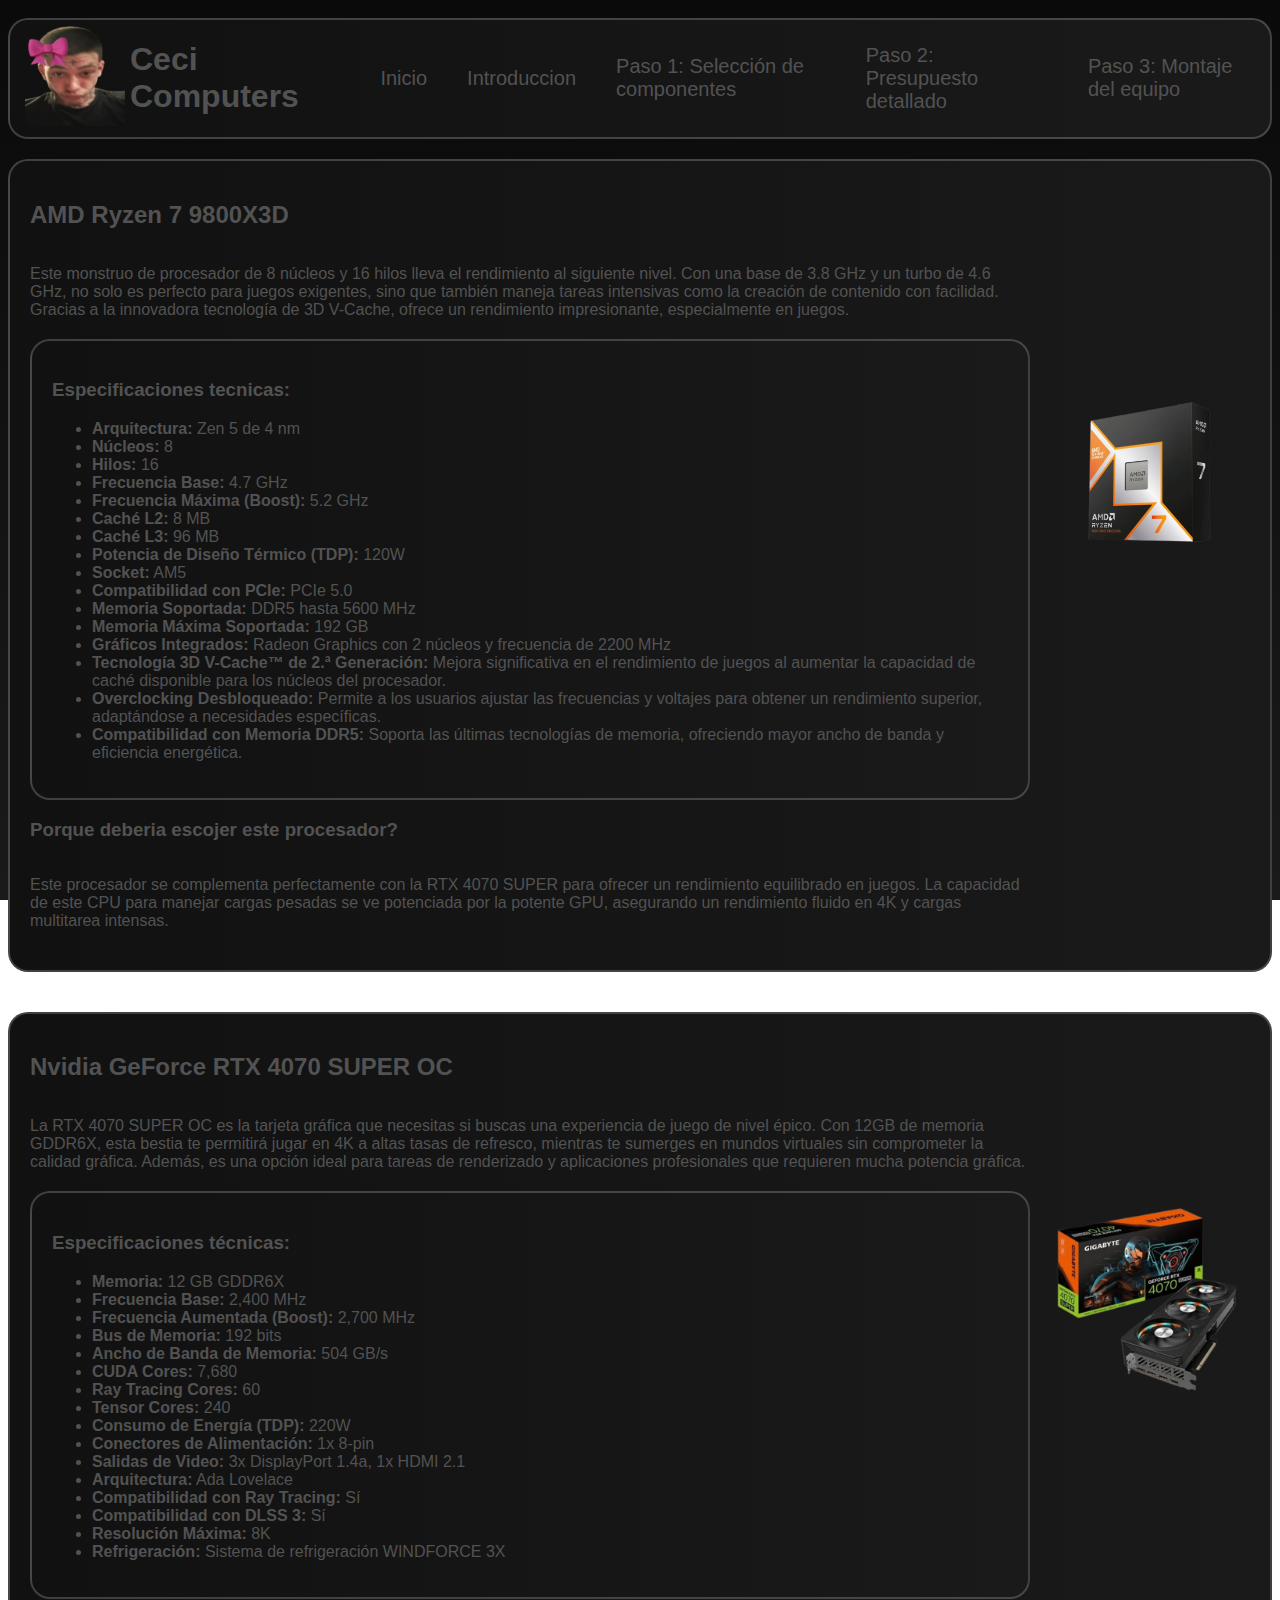
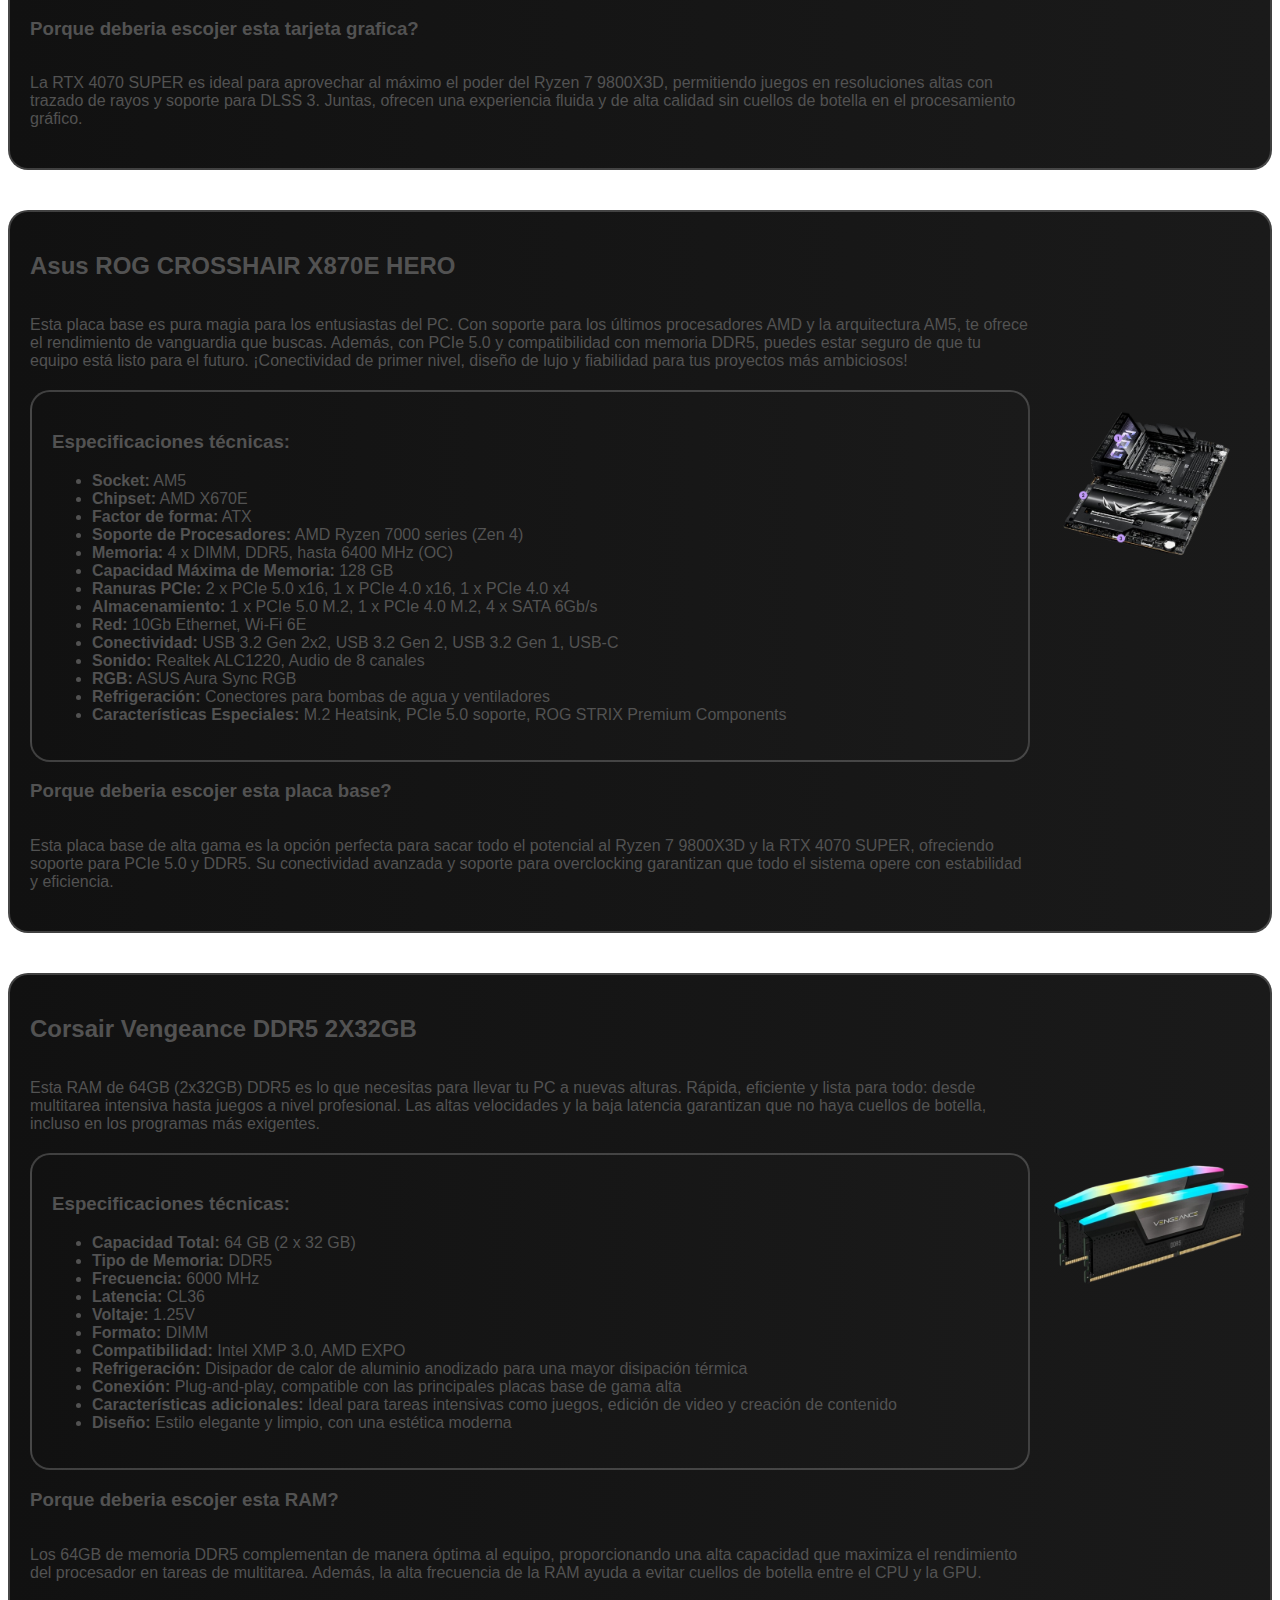
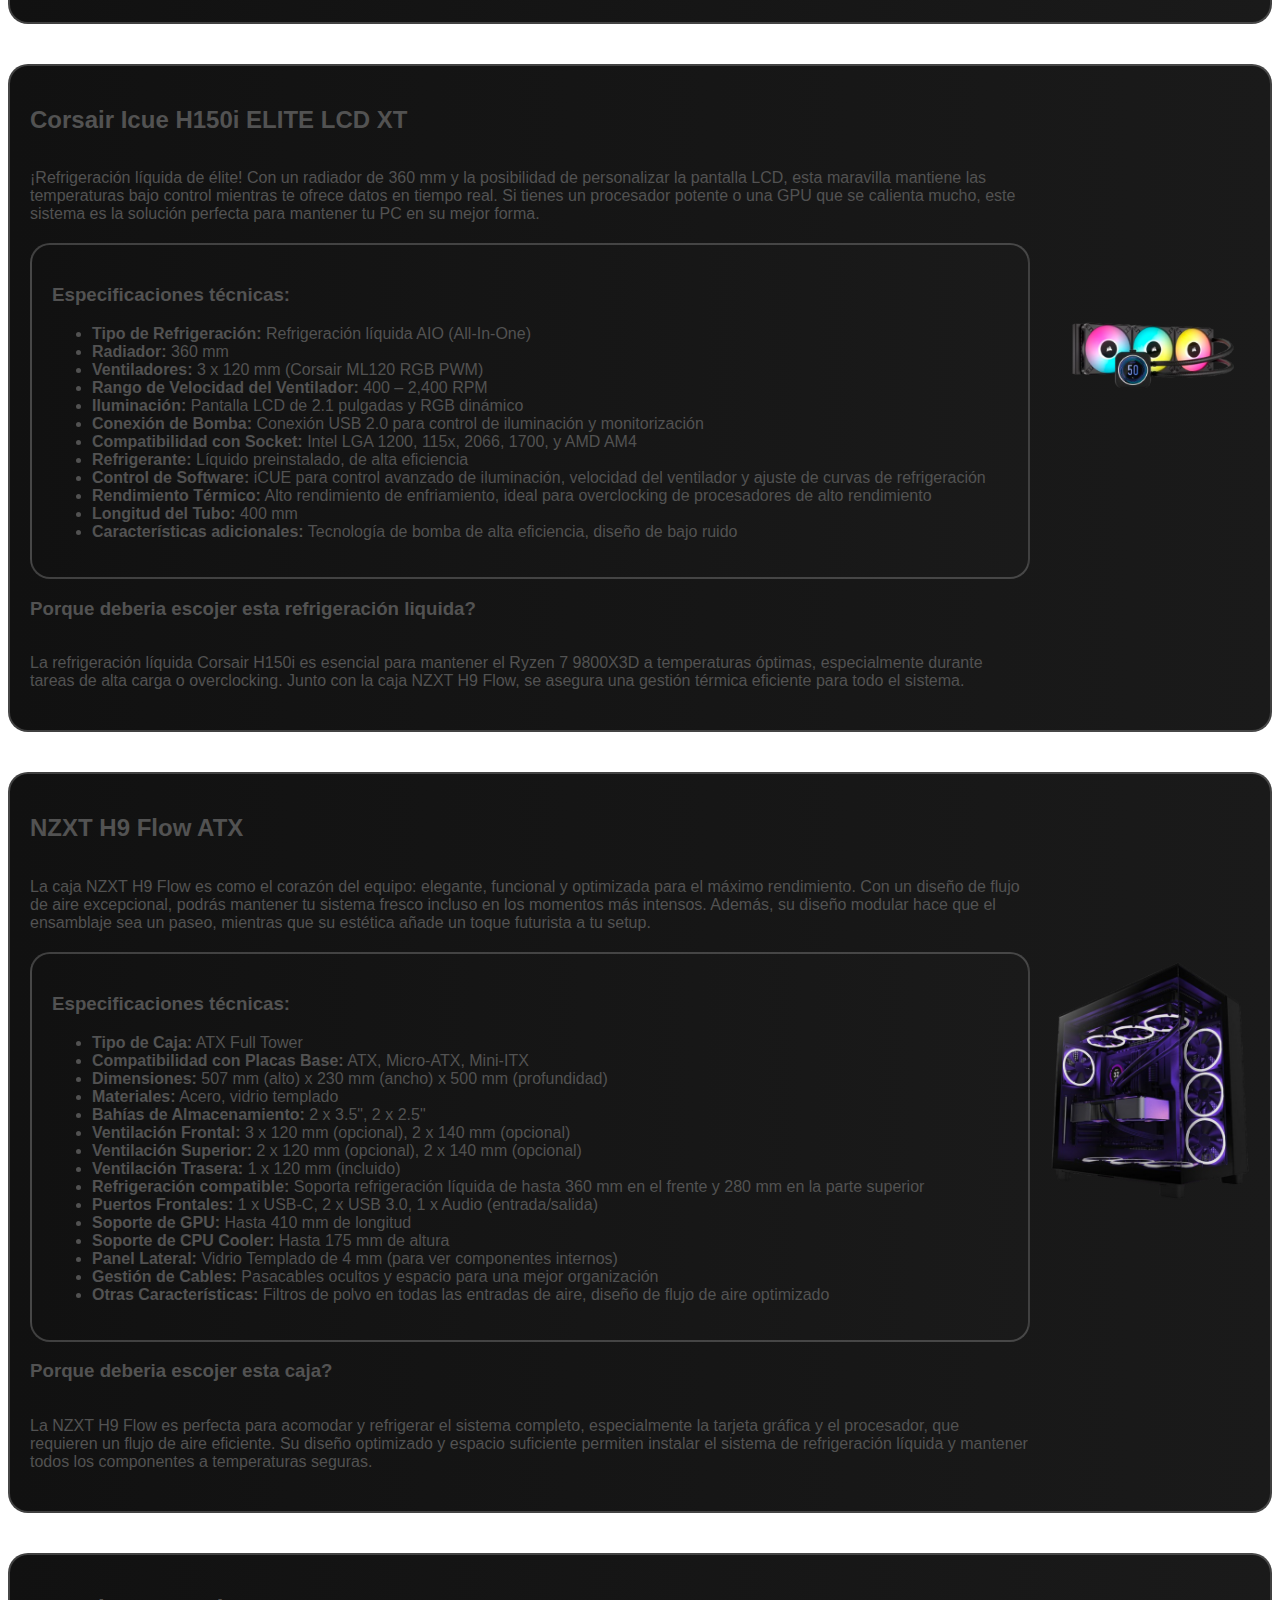
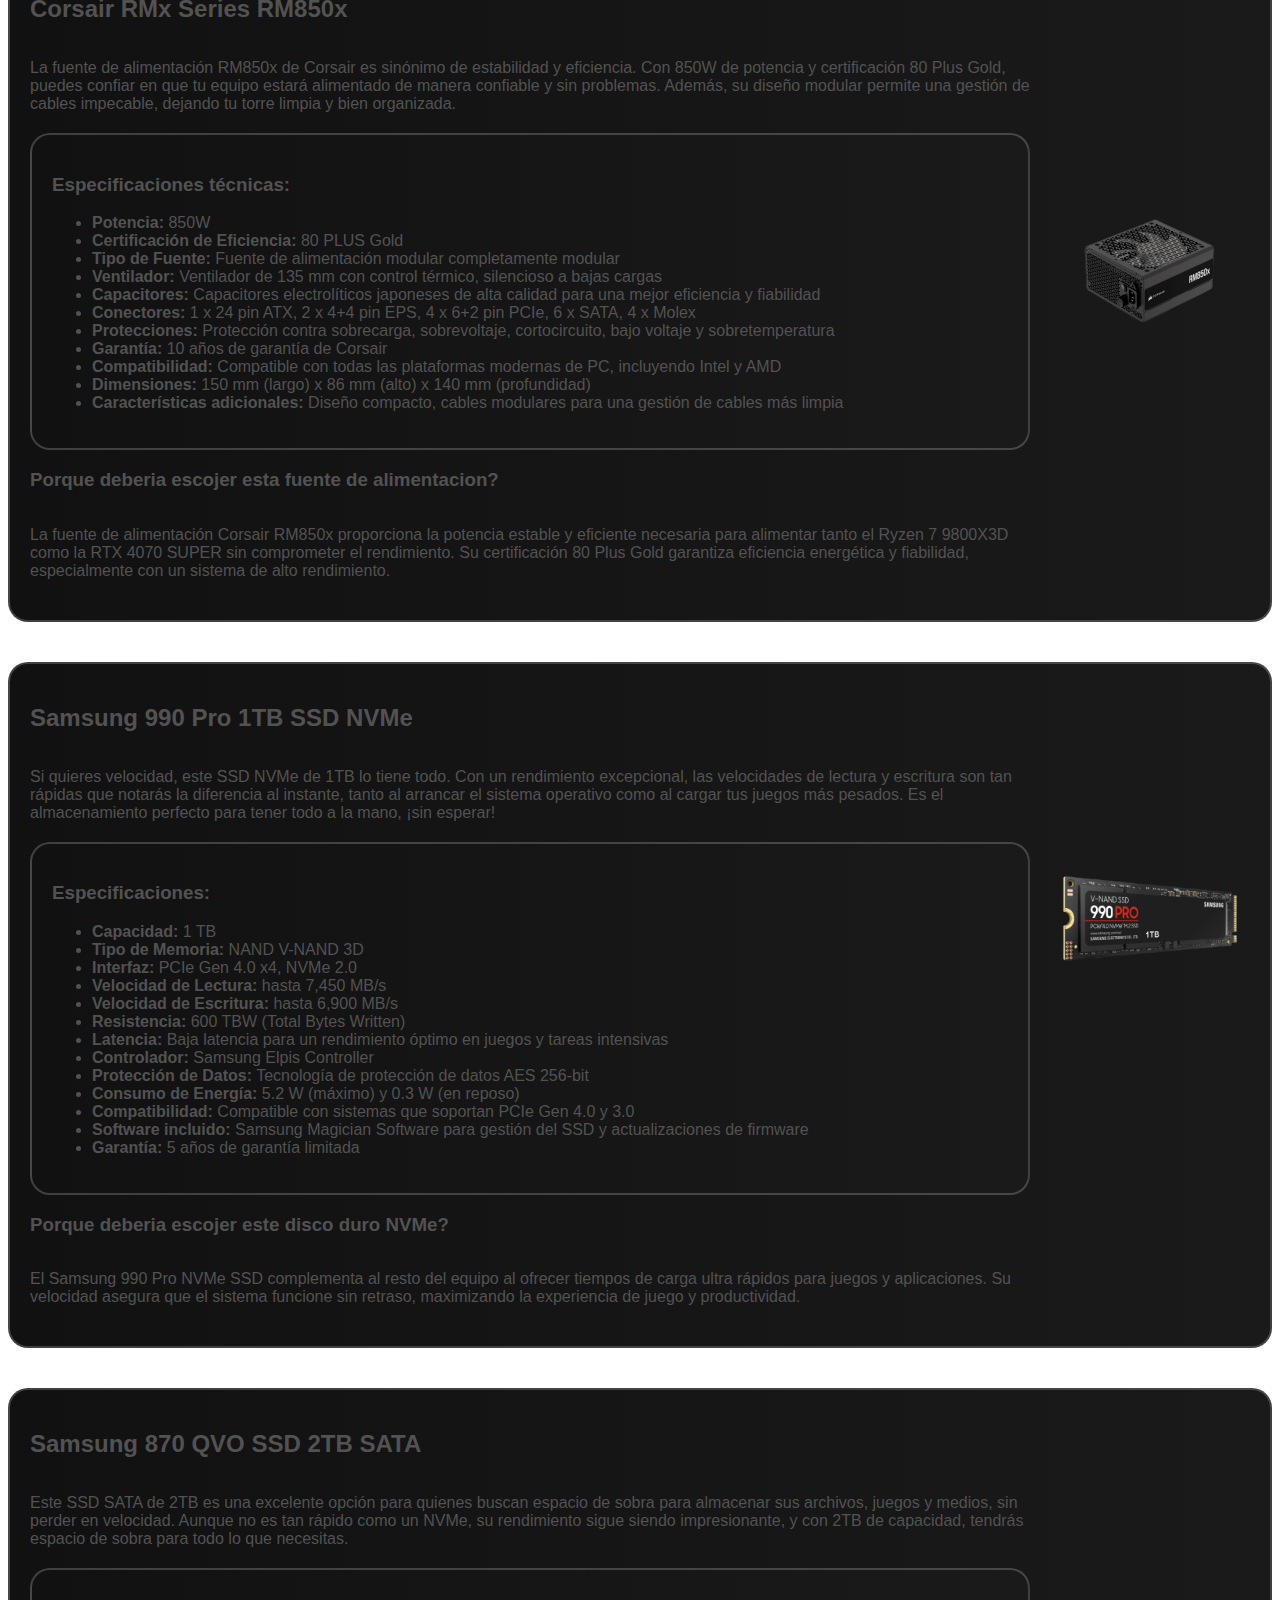
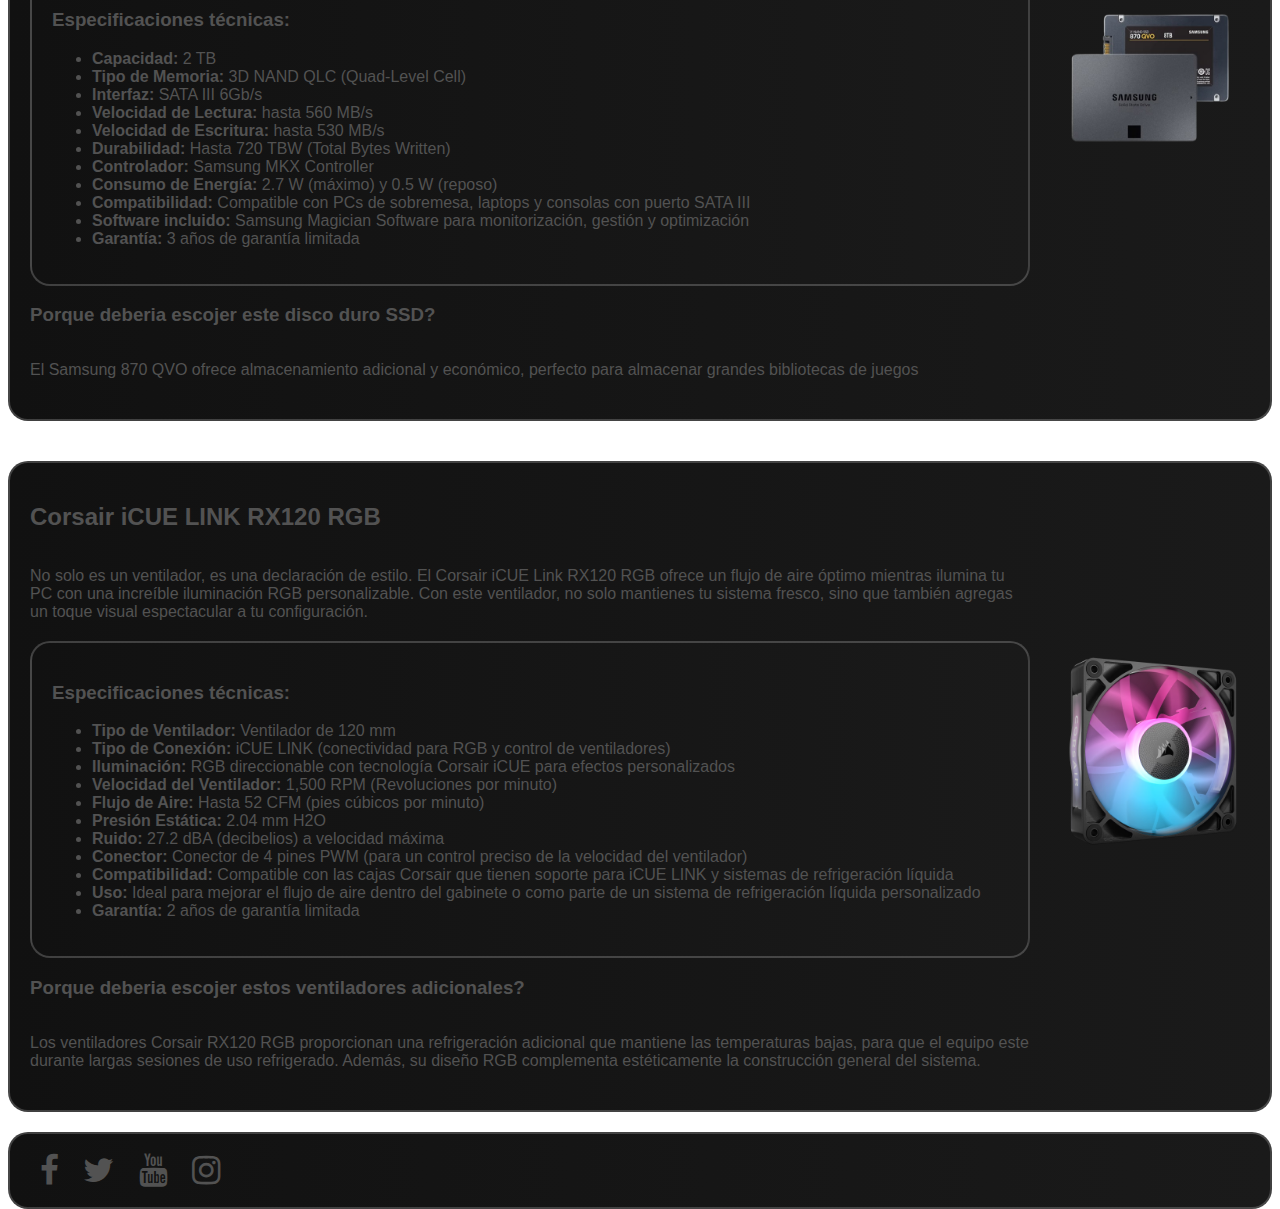
==== commit 7f3d67ef: "Add files via upload" ====
--- a/componentes.html
+++ b/componentes.html
@@ -51,6 +51,9 @@
                             <li><strong>Compatibilidad con Memoria DDR5:</strong> Soporta las últimas tecnologías de memoria, ofreciendo mayor ancho de banda y eficiencia energética.</li>
                         </ul>
                     </section>
+                    <h3>Porque deberia escojer este procesador?</h3>
+                    <p>Este procesador se complementa perfectamente con la RTX 4070 SUPER para ofrecer un rendimiento equilibrado en juegos. 
+                        La capacidad de este CPU para manejar cargas pesadas se ve potenciada por la potente GPU, asegurando un rendimiento fluido en 4K y cargas multitarea intensas. </p>
                 </div>
                 <img src="img/cpu.png" alt="AMD Ryzen 7 9800X3D">
             </div>
@@ -83,6 +86,10 @@
                             <li><strong>Refrigeración:</strong> Sistema de refrigeración WINDFORCE 3X</li>
                         </ul>
                     </section>
+                    <h3>Porque deberia escojer esta tarjeta grafica?</h3>
+                    <p> La RTX 4070 SUPER es ideal para aprovechar al máximo el poder del Ryzen 7 9800X3D, 
+                        permitiendo juegos en resoluciones altas con trazado de rayos y soporte para DLSS 3. Juntas, 
+                        ofrecen una experiencia fluida y de alta calidad sin cuellos de botella en el procesamiento gráfico. </p>
                 </div>
                     <img src="img/gpu.png" alt="Nvidia GeForce RTX 4070 SUPER OC">
             </div>
@@ -114,6 +121,10 @@
                             <li><strong>Características Especiales:</strong> M.2 Heatsink, PCIe 5.0 soporte, ROG STRIX Premium Components</li>
                         </ul>
                     </section>
+                    <h3>Porque deberia escojer esta placa base?</h3>
+                    <p>Esta placa base de alta gama es la opción perfecta para sacar todo el potencial al Ryzen 7 9800X3D y la RTX 4070 SUPER, 
+                        ofreciendo soporte para PCIe 5.0 y DDR5. Su conectividad avanzada y soporte para overclocking garantizan que todo el sistema opere con estabilidad y 
+                        eficiencia. </p>
                 </div>
                 <img src="img/mobo.png" alt="Asus ROG CROSSHAIR X870E HERO">
             </div>
@@ -142,11 +153,13 @@
                     <li><strong>Diseño:</strong> Estilo elegante y limpio, con una estética moderna</li>
                         </ul>
                     </section>
+                    <h3>Porque deberia escojer esta RAM?</h3>
+                    <p> Los 64GB de memoria DDR5 complementan de manera óptima al equipo, proporcionando una alta capacidad que maximiza el 
+                        rendimiento del procesador en tareas de multitarea. Además, la alta frecuencia de la RAM ayuda a evitar cuellos de botella entre el CPU y la GPU. </p>
                 </div>
                 <img src="img/ram.png" alt="Corsair Vengeance DDR5 2X32GB">
             </div>
             </section>
-    
            
             </section>
             <section class="componentes">
@@ -173,6 +186,10 @@
                                 <li><strong>Características adicionales:</strong> Tecnología de bomba de alta eficiencia, diseño de bajo ruido</li>
                             </ul>
                         </section>
+                        <h3>Porque deberia escojer esta refrigeración liquida?</h3>
+                        <p>La refrigeración líquida Corsair H150i es esencial para mantener el Ryzen 7 9800X3D a temperaturas óptimas, 
+                            especialmente durante tareas de alta carga o overclocking. Junto con la caja NZXT H9 Flow, se asegura una gestión térmica eficiente para todo el sistema.  
+                        </p>
                     </div>
                     <img src="img/refri.png" alt="Corsair Icue H150i ELITE LCD XT">
                 </div>
@@ -205,6 +222,10 @@
                                 <li><strong>Otras Características:</strong> Filtros de polvo en todas las entradas de aire, diseño de flujo de aire optimizado</li>
                             </ul>
                         </section>
+                        <h3>Porque deberia escojer esta caja?</h3>
+                        <p>La NZXT H9 Flow es perfecta para acomodar y refrigerar el sistema completo, especialmente la tarjeta gráfica y el procesador, 
+                            que requieren un flujo de aire eficiente. Su diseño optimizado y espacio suficiente permiten instalar el sistema de 
+                            refrigeración líquida y mantener todos los componentes a temperaturas seguras. </p>
                     </div>
                     <img src="img/caja.png" alt="">
                 </div>
@@ -234,6 +255,10 @@
                                 <li><strong>Características adicionales:</strong> Diseño compacto, cables modulares para una gestión de cables más limpia</li>
                             </ul>
                         </section>
+                        <h3>Porque deberia escojer esta fuente de alimentacion?</h3>
+                        <p>La fuente de alimentación Corsair RM850x proporciona la potencia estable y eficiente necesaria para alimentar tanto el Ryzen 7 9800X3D como 
+                            la RTX 4070 SUPER sin comprometer el rendimiento. Su certificación 80 Plus Gold garantiza eficiencia energética y fiabilidad, 
+                            especialmente con un sistema de alto rendimiento. </p>
                     </div>
                     <img src="img/psu.png" alt="Corsair RMx Series RM850x">
                 </div>
@@ -263,6 +288,9 @@
                                 <li><strong>Garantía:</strong> 5 años de garantía limitada</li>
                             </ul>   
                         </section>
+                        <h3>Porque deberia escojer este disco duro NVMe?</h3>
+                        <p>El Samsung 990 Pro NVMe SSD complementa al resto del equipo al ofrecer tiempos de carga ultra rápidos para juegos y aplicaciones. 
+                            Su velocidad asegura que el sistema funcione sin retraso, maximizando la experiencia de juego y productividad. </p>
                     </div>
                     <img src="img/nvme.png" alt="Samsung 990 Pro 1TB SSD NVMe">
                 </div>
@@ -291,6 +319,8 @@
                                 <li><strong>Garantía:</strong> 3 años de garantía limitada</li>
                             </ul>   
                         </section>
+                        <h3>Porque deberia escojer este disco duro SSD?</h3>
+                        <p>El Samsung 870 QVO ofrece almacenamiento adicional y económico, perfecto para almacenar grandes bibliotecas de juegos</p>
                     </div>
                     <img src="img/ssd.png" alt="Samsung 870 QVO SSD 2TB SATA">
                 </div>
@@ -318,6 +348,10 @@
                                 <li><strong>Garantía:</strong> 2 años de garantía limitada</li>
                             </ul>
                         </section>
+                        <h3>Porque deberia escojer estos ventiladores adicionales?</h3>
+                        <p>Los ventiladores Corsair RX120 RGB proporcionan una refrigeración adicional que mantiene las temperaturas bajas, 
+                            para que el equipo este durante largas sesiones de uso refrigerado. Además, 
+                            su diseño RGB complementa estéticamente la construcción general del sistema.</p>
                     </div>
                     <img src="img/venti.png" alt="Corsair iCUE LINK RX120 RGB">
                 </div>
--- a/css/style.css
+++ b/css/style.css
@@ -107,10 +107,10 @@
 
 .a_inicio:hover {
     transition: all 0.5s;
-    background: linear-gradient(145deg, #b9b9b9, #808080); /* Brillo blanco */
-    border: 2px solid #ffffff; /* Borde encendido */
-    box-shadow: 0px 0px 25px rgba(255, 255, 255, 0.8); /* Glow más fuerte */
-    color: black; /* Opcional: Cambia el texto a negro para contraste */
+    background: linear-gradient(145deg, #b9b9b9, #808080); 
+    border: 2px solid #ffffff; 
+    box-shadow: 0px 0px 25px rgba(255, 255, 255, 0.8); 
+    color: black; 
 }
 
 
@@ -207,14 +207,14 @@
 
 .a_paso1:hover {
     transition: all 0.5s;
-    background: linear-gradient(145deg, #b9b9b9, #808080); /* Brillo blanco */
-    border: 2px solid #ffffff; /* Borde encendido */
-    box-shadow: 0px 0px 25px rgba(255, 255, 255, 0.8); /* Glow más fuerte */
-    color: black; /* Opcional: Cambia el texto a negro para contraste */
-}
-
-
-.componentes, .perifericos {
+    background: linear-gradient(145deg, #b9b9b9, #808080); 
+    border: 2px solid #ffffff; 
+    box-shadow: 0px 0px 25px rgba(255, 255, 255, 0.8); 
+    color: black; 
+}
+
+
+.componentes, .perifericos, .materiales {
     color: rgb(82, 82, 82);
     background: linear-gradient(90deg, #111111, #1a1a1a);
     border: 2px solid rgba(255, 255, 255, 0.2);
@@ -239,15 +239,15 @@
 }
 
 .contenido img {
-    max-width: 200px; /* Ajusta el tamaño de la imagen según tus necesidades */
+    max-width: 200px; 
     height: auto;
-    margin-left: 20px; /* Espacio entre el texto y la imagen */
+    margin-left: 20px; 
     margin-top: 100px;
 }
 
 
 .contenido .texto p {
-    margin-bottom: 20px; /* Espacio entre el párrafo y la sección specs-box */
+    margin-bottom: 20px;
 }
 
 .caja_especificaciones {
@@ -255,7 +255,6 @@
     border: 2px solid rgba(255, 255, 255, 0.2);
     padding: 20px;
     border-radius: 20px;
-    margin: 0; /* Elimina el margen superior e inferior */
-}
-
-/* ...existing code... */+    margin: 0; 
+}
+
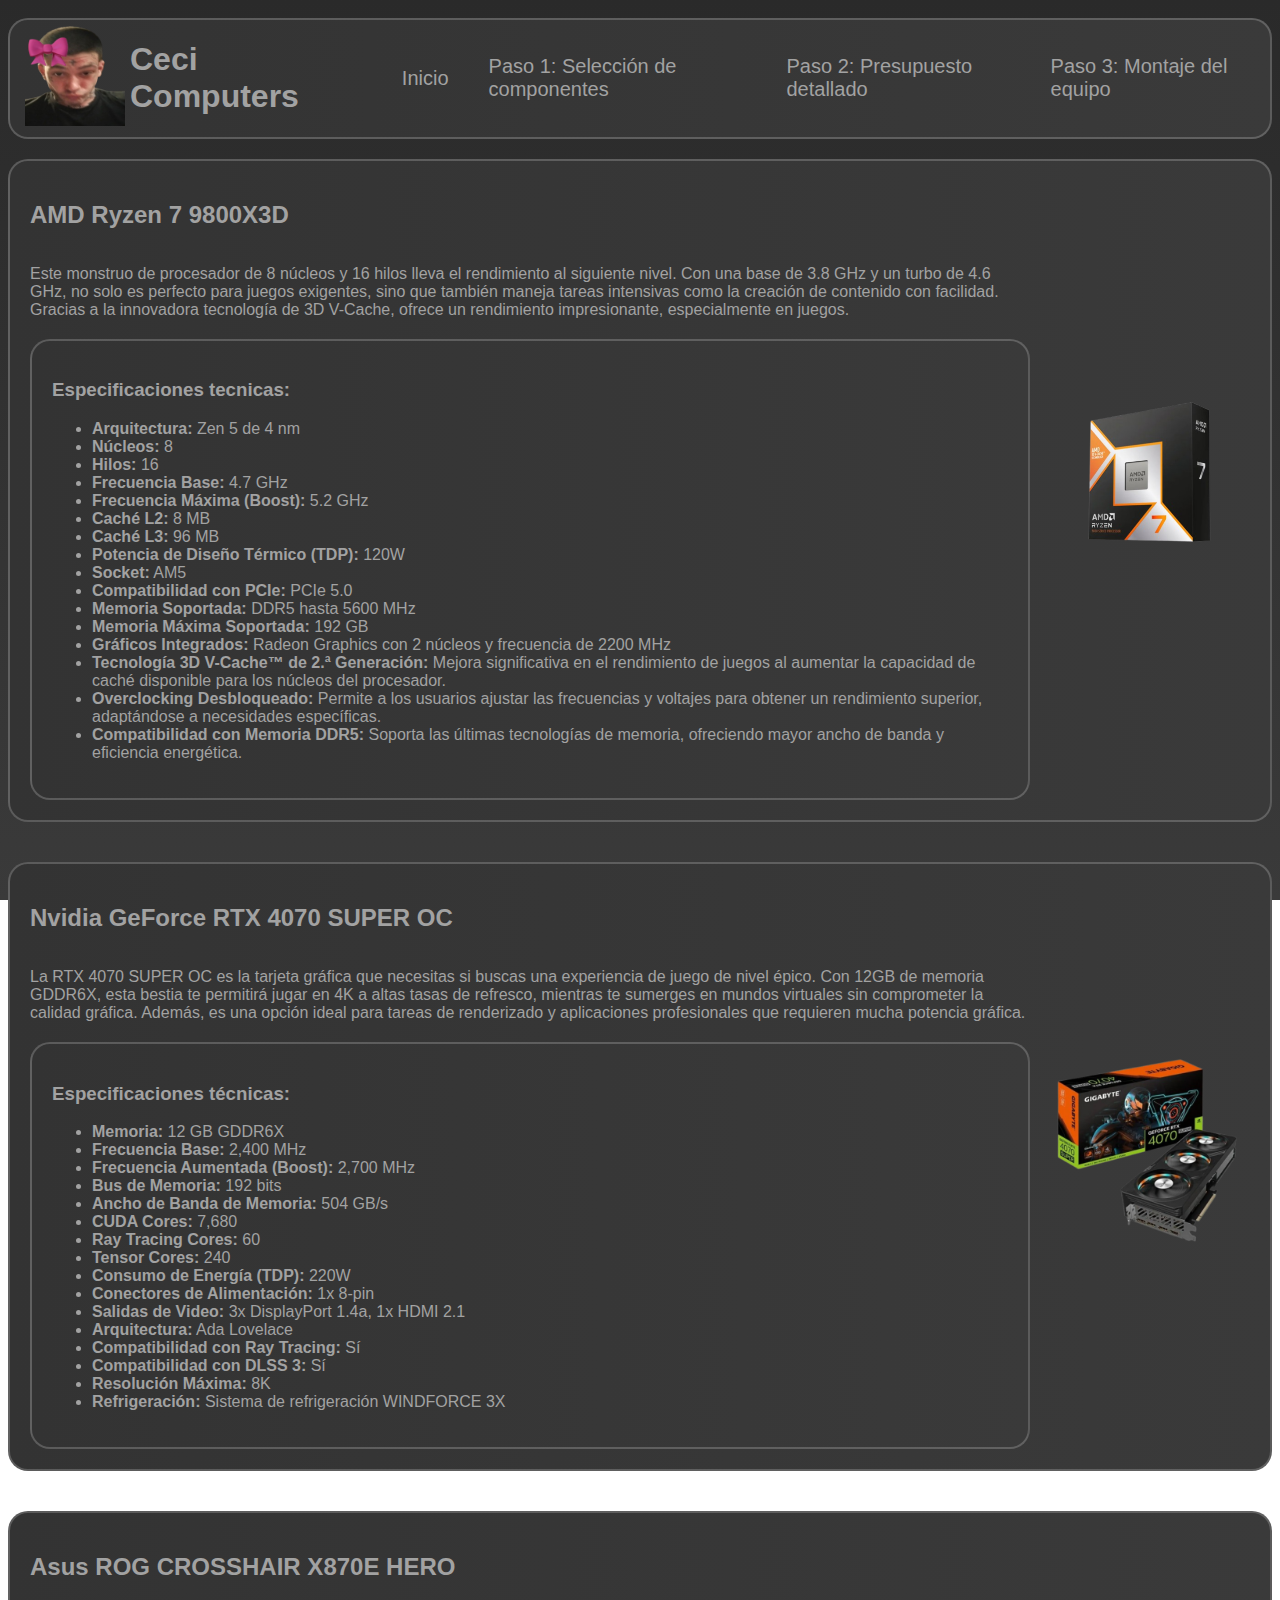
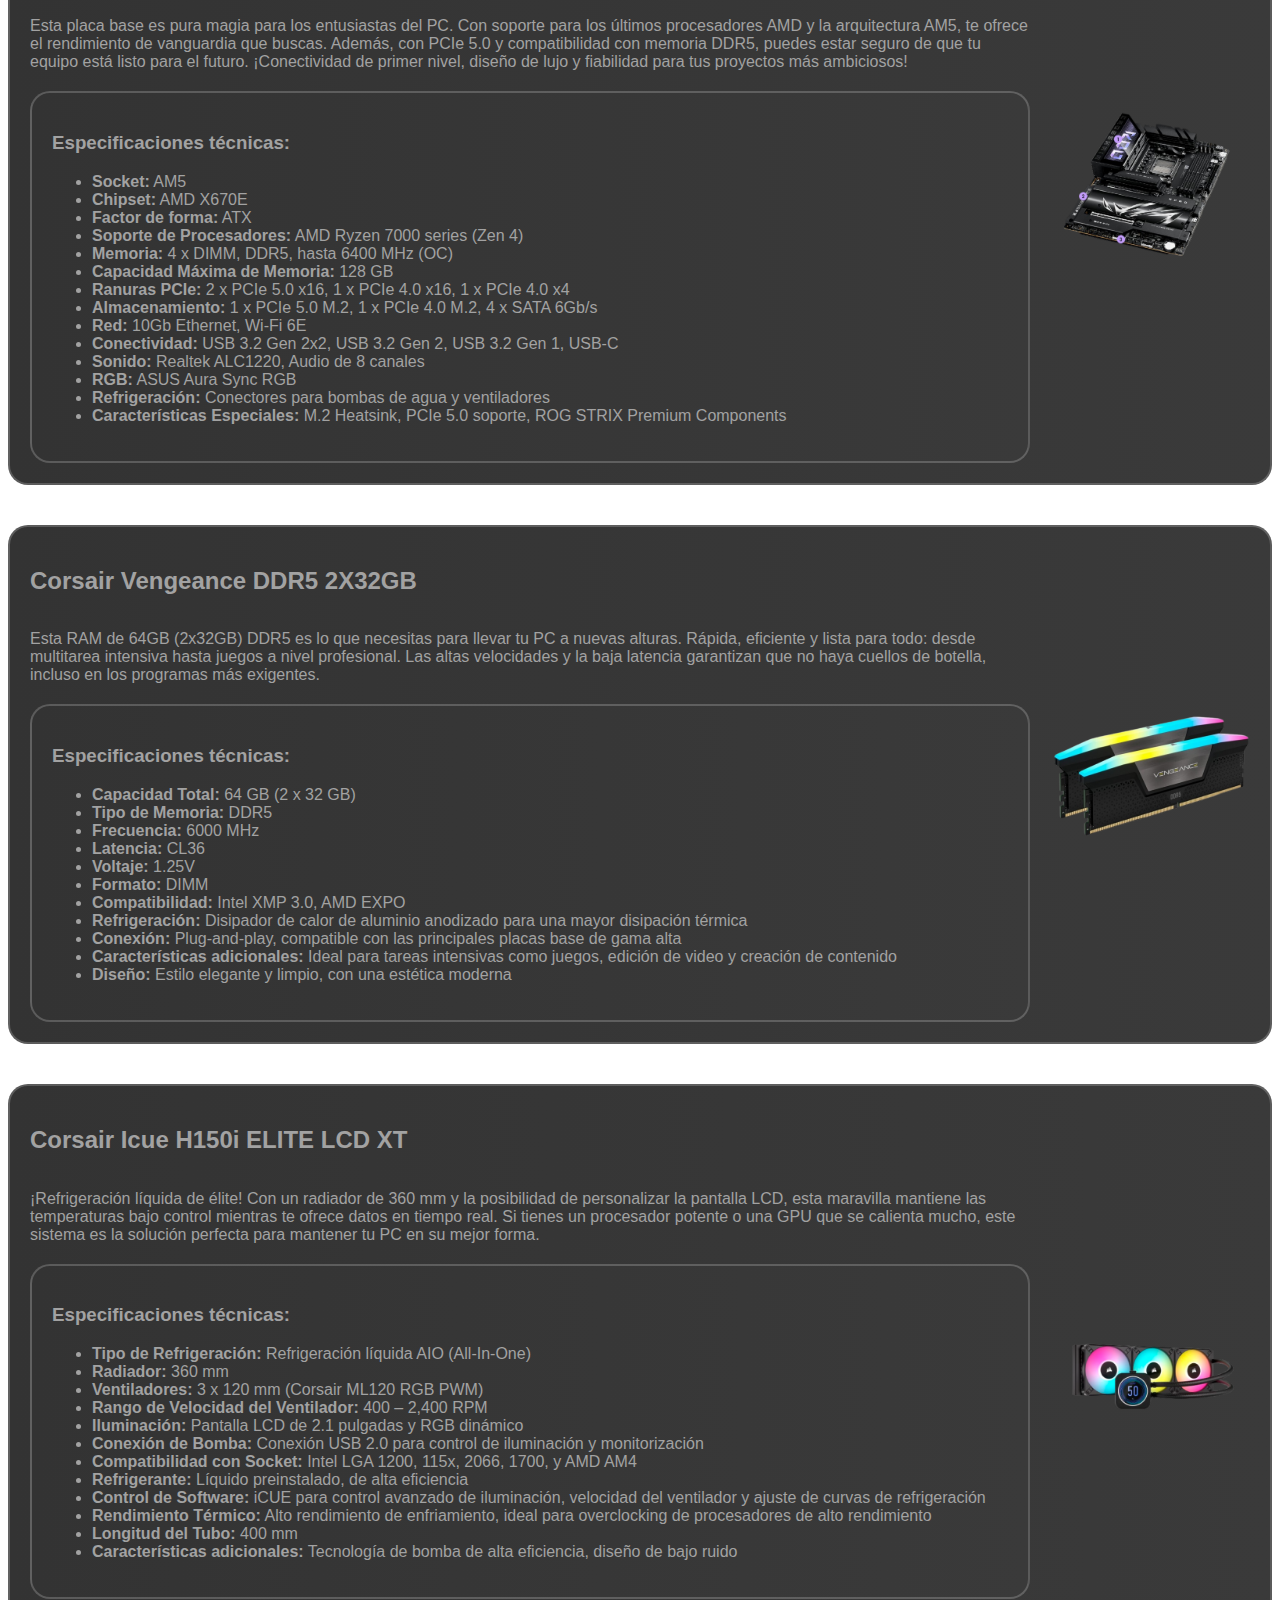
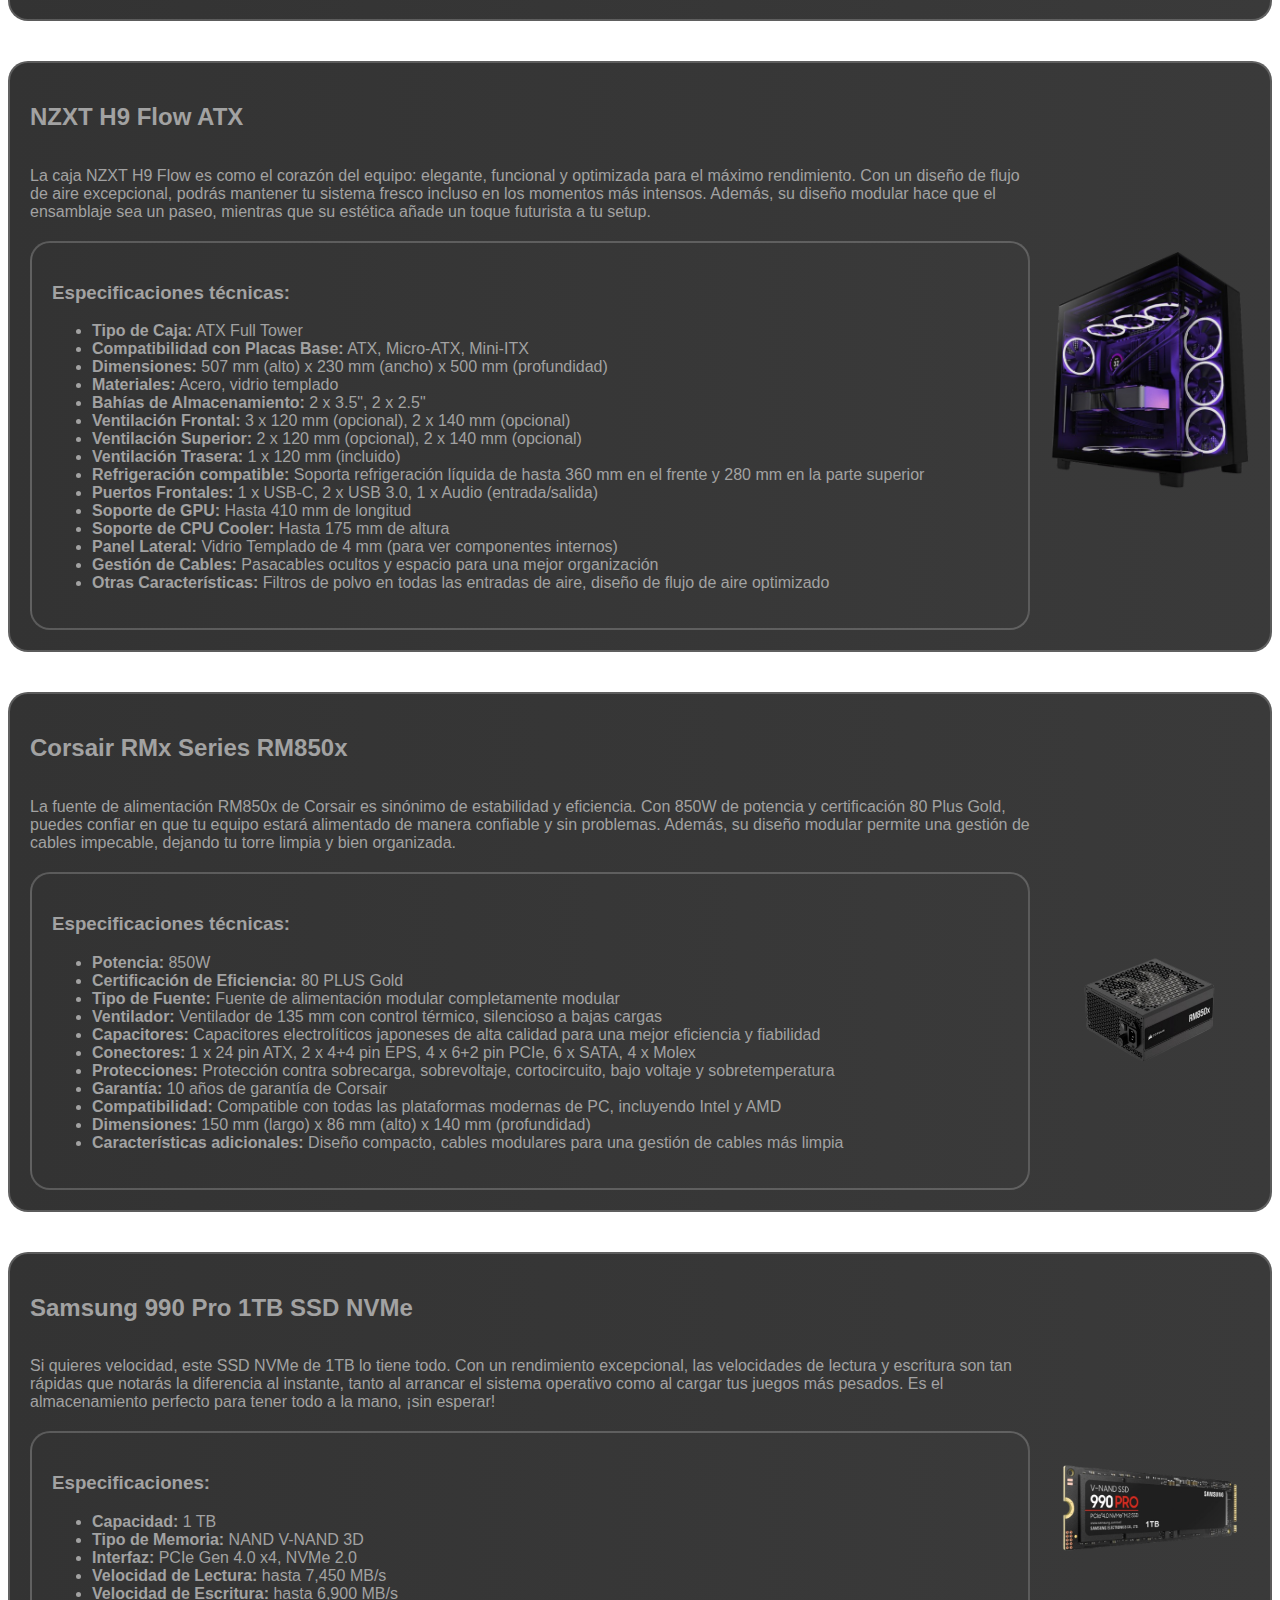
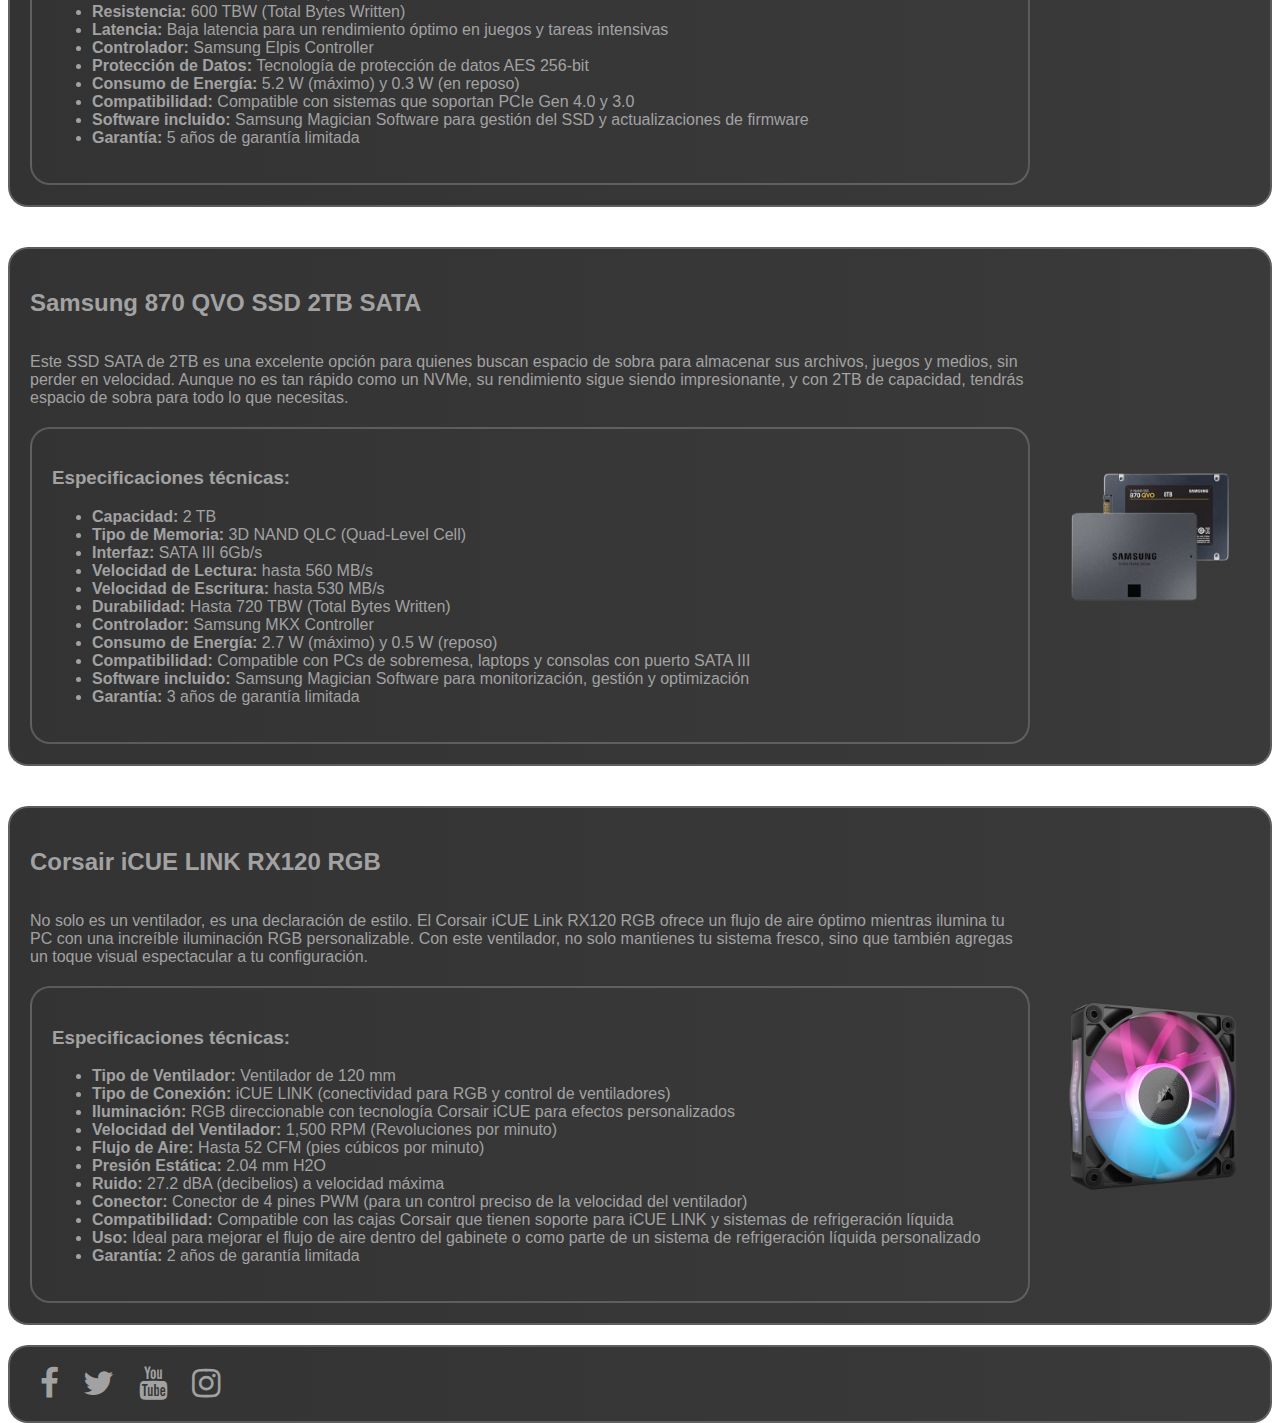
==== commit ce365dfd: "Add files via upload" ====
--- a/componentes.html
+++ b/componentes.html
@@ -16,10 +16,9 @@
             <nav class="nav_menu">
                 <ul class="ul_menu">
                     <li class="li_menu"><a href="index.html" class="a_menu">Inicio</a></li>
-                    <li class="li_menu"><a href="introduccion.html" class="a_menu">Introduccion</a></li>
-                    <li class="li_menu"><a href="paso1.html" class="a_menu">Paso 1: Selección de componentes</a></li>
-                    <li class="li_menu"><a href="paso2.html" class="a_menu">Paso 2: Presupuesto detallado</a></li>
-                    <li class="li_menu"><a href="paso3.html" class="a_menu">Paso 3: Montaje del equipo</a></li>
+                    <li class="li_menu"><a href="componentes.html" class="a_menu">Paso 1: Selección de componentes</a></li>
+                    <li class="li_menu"><a href="presupuesto.html" class="a_menu">Paso 2: Presupuesto detallado</a></li>
+                    <li class="li_menu"><a href="montaje.html" class="a_menu">Paso 3: Montaje del equipo</a></li>
                 </ul>
             </nav>
         </header>  
@@ -51,9 +50,6 @@
                             <li><strong>Compatibilidad con Memoria DDR5:</strong> Soporta las últimas tecnologías de memoria, ofreciendo mayor ancho de banda y eficiencia energética.</li>
                         </ul>
                     </section>
-                    <h3>Porque deberia escojer este procesador?</h3>
-                    <p>Este procesador se complementa perfectamente con la RTX 4070 SUPER para ofrecer un rendimiento equilibrado en juegos. 
-                        La capacidad de este CPU para manejar cargas pesadas se ve potenciada por la potente GPU, asegurando un rendimiento fluido en 4K y cargas multitarea intensas. </p>
                 </div>
                 <img src="img/cpu.png" alt="AMD Ryzen 7 9800X3D">
             </div>
@@ -86,10 +82,6 @@
                             <li><strong>Refrigeración:</strong> Sistema de refrigeración WINDFORCE 3X</li>
                         </ul>
                     </section>
-                    <h3>Porque deberia escojer esta tarjeta grafica?</h3>
-                    <p> La RTX 4070 SUPER es ideal para aprovechar al máximo el poder del Ryzen 7 9800X3D, 
-                        permitiendo juegos en resoluciones altas con trazado de rayos y soporte para DLSS 3. Juntas, 
-                        ofrecen una experiencia fluida y de alta calidad sin cuellos de botella en el procesamiento gráfico. </p>
                 </div>
                     <img src="img/gpu.png" alt="Nvidia GeForce RTX 4070 SUPER OC">
             </div>
@@ -121,10 +113,6 @@
                             <li><strong>Características Especiales:</strong> M.2 Heatsink, PCIe 5.0 soporte, ROG STRIX Premium Components</li>
                         </ul>
                     </section>
-                    <h3>Porque deberia escojer esta placa base?</h3>
-                    <p>Esta placa base de alta gama es la opción perfecta para sacar todo el potencial al Ryzen 7 9800X3D y la RTX 4070 SUPER, 
-                        ofreciendo soporte para PCIe 5.0 y DDR5. Su conectividad avanzada y soporte para overclocking garantizan que todo el sistema opere con estabilidad y 
-                        eficiencia. </p>
                 </div>
                 <img src="img/mobo.png" alt="Asus ROG CROSSHAIR X870E HERO">
             </div>
@@ -153,13 +141,11 @@
                     <li><strong>Diseño:</strong> Estilo elegante y limpio, con una estética moderna</li>
                         </ul>
                     </section>
-                    <h3>Porque deberia escojer esta RAM?</h3>
-                    <p> Los 64GB de memoria DDR5 complementan de manera óptima al equipo, proporcionando una alta capacidad que maximiza el 
-                        rendimiento del procesador en tareas de multitarea. Además, la alta frecuencia de la RAM ayuda a evitar cuellos de botella entre el CPU y la GPU. </p>
                 </div>
                 <img src="img/ram.png" alt="Corsair Vengeance DDR5 2X32GB">
             </div>
             </section>
+    
            
             </section>
             <section class="componentes">
@@ -186,10 +172,6 @@
                                 <li><strong>Características adicionales:</strong> Tecnología de bomba de alta eficiencia, diseño de bajo ruido</li>
                             </ul>
                         </section>
-                        <h3>Porque deberia escojer esta refrigeración liquida?</h3>
-                        <p>La refrigeración líquida Corsair H150i es esencial para mantener el Ryzen 7 9800X3D a temperaturas óptimas, 
-                            especialmente durante tareas de alta carga o overclocking. Junto con la caja NZXT H9 Flow, se asegura una gestión térmica eficiente para todo el sistema.  
-                        </p>
                     </div>
                     <img src="img/refri.png" alt="Corsair Icue H150i ELITE LCD XT">
                 </div>
@@ -222,10 +204,6 @@
                                 <li><strong>Otras Características:</strong> Filtros de polvo en todas las entradas de aire, diseño de flujo de aire optimizado</li>
                             </ul>
                         </section>
-                        <h3>Porque deberia escojer esta caja?</h3>
-                        <p>La NZXT H9 Flow es perfecta para acomodar y refrigerar el sistema completo, especialmente la tarjeta gráfica y el procesador, 
-                            que requieren un flujo de aire eficiente. Su diseño optimizado y espacio suficiente permiten instalar el sistema de 
-                            refrigeración líquida y mantener todos los componentes a temperaturas seguras. </p>
                     </div>
                     <img src="img/caja.png" alt="">
                 </div>
@@ -255,10 +233,6 @@
                                 <li><strong>Características adicionales:</strong> Diseño compacto, cables modulares para una gestión de cables más limpia</li>
                             </ul>
                         </section>
-                        <h3>Porque deberia escojer esta fuente de alimentacion?</h3>
-                        <p>La fuente de alimentación Corsair RM850x proporciona la potencia estable y eficiente necesaria para alimentar tanto el Ryzen 7 9800X3D como 
-                            la RTX 4070 SUPER sin comprometer el rendimiento. Su certificación 80 Plus Gold garantiza eficiencia energética y fiabilidad, 
-                            especialmente con un sistema de alto rendimiento. </p>
                     </div>
                     <img src="img/psu.png" alt="Corsair RMx Series RM850x">
                 </div>
@@ -288,9 +262,6 @@
                                 <li><strong>Garantía:</strong> 5 años de garantía limitada</li>
                             </ul>   
                         </section>
-                        <h3>Porque deberia escojer este disco duro NVMe?</h3>
-                        <p>El Samsung 990 Pro NVMe SSD complementa al resto del equipo al ofrecer tiempos de carga ultra rápidos para juegos y aplicaciones. 
-                            Su velocidad asegura que el sistema funcione sin retraso, maximizando la experiencia de juego y productividad. </p>
                     </div>
                     <img src="img/nvme.png" alt="Samsung 990 Pro 1TB SSD NVMe">
                 </div>
@@ -319,8 +290,6 @@
                                 <li><strong>Garantía:</strong> 3 años de garantía limitada</li>
                             </ul>   
                         </section>
-                        <h3>Porque deberia escojer este disco duro SSD?</h3>
-                        <p>El Samsung 870 QVO ofrece almacenamiento adicional y económico, perfecto para almacenar grandes bibliotecas de juegos</p>
                     </div>
                     <img src="img/ssd.png" alt="Samsung 870 QVO SSD 2TB SATA">
                 </div>
@@ -348,10 +317,6 @@
                                 <li><strong>Garantía:</strong> 2 años de garantía limitada</li>
                             </ul>
                         </section>
-                        <h3>Porque deberia escojer estos ventiladores adicionales?</h3>
-                        <p>Los ventiladores Corsair RX120 RGB proporcionan una refrigeración adicional que mantiene las temperaturas bajas, 
-                            para que el equipo este durante largas sesiones de uso refrigerado. Además, 
-                            su diseño RGB complementa estéticamente la construcción general del sistema.</p>
                     </div>
                     <img src="img/venti.png" alt="Corsair iCUE LINK RX120 RGB">
                 </div>
--- a/css/style.css
+++ b/css/style.css
@@ -1,16 +1,15 @@
 /** Body **/
 html, body {
-   height: 100%;
-}
-
+    height: 100%;
+}
+ 
 body {
     font-family: 'Segoe UI', Tahoma, Geneva, Verdana, sans-serif;
     min-height: 100%;
-    background: linear-gradient(180deg, #0a0a0a, #1a1a1a); 
-    background-attachment: fixed
-    
-}
-
+    background: linear-gradient(180deg, #2a2a2a, #3a3a3a); 
+    background-attachment: fixed;
+}
+ 
 /** Menu de navegacion **/
 .ul_menu {
     list-style-type: none;
@@ -19,61 +18,63 @@
     justify-content: space-between;
     align-items: center;
 }
-
+ 
 .li_menu {
     padding-left: 20px;
     padding-right: 20px;
 }
-
+ 
 .a_menu {
-    color: rgb(82, 82, 82);
+    color: rgb(162, 162, 162);
     text-decoration: none;
     font-size: 15pt;
     transition: all 0.5s;
 }
-
+ 
 .a_menu:visited {
-    color: rgb(82, 82, 82);
-    text-decoration: none;
-}
-
+    color: rgb(162, 162, 162);
+    text-decoration: none;
+}
+ 
 .a_menu:hover {
-    color: rgb(173, 173, 173);
-}
-
+    color: rgb(223, 223, 223);
+}
+ 
 /** header **/
-
-
+ 
 header {
     display: flex;
     align-items: center;
     margin-top: 10px;
-    background: linear-gradient(90deg, #111111, #1a1a1a);
+    background: linear-gradient(90deg, #333333, #3a3a3a);
     border: 2px solid rgba(255, 255, 255, 0.2);
     padding-left: 10px;
     border-radius: 20px;
 }
-
+ 
 header h1 {
-    color: rgb(82, 82, 82);
-    transition: all 0.5s;
-}
-
+    color: rgb(162, 162, 162);
+    transition: all 0.5s;
+}
+ 
 header h1:hover {
-    color: rgb(173, 173, 173);
-}
-
+    color: rgb(223, 223, 223);
+}
+ 
 header img {
     padding: 5px;
     width: 100px;
     height: 100px;
 }
+ 
 header a {
     text-decoration: none;
 }
+ 
 header a:visited {
-    color: rgb(82, 82, 82);
-}
+    color: rgb(162, 162, 162);
+}
+ 
 /** Menu inicio **/
 #nav_inicio {
     display: flex; 
@@ -85,17 +86,17 @@
     padding: 0; 
     box-sizing: border-box; 
 }
-
+ 
 .a_inicio {
     display: flex;
     justify-content: center;
     align-items: center;
     width: 400px;
     height: 400px; 
-    background: linear-gradient(90deg, #111111, #1a1a1a);
+    background: linear-gradient(90deg, #333333, #3a3a3a);
     border: 2px solid rgba(255, 255, 255, 0.2);
     transition: all 0.3s ease-in-out;
-    color: rgb(82, 82, 82);
+    color: rgb(162, 162, 162);
     font-size: 14pt; 
     text-decoration: none;
     text-align: center;
@@ -107,73 +108,70 @@
 
 .a_inicio:hover {
     transition: all 0.5s;
-    background: linear-gradient(145deg, #b9b9b9, #808080); 
-    border: 2px solid #ffffff; 
-    box-shadow: 0px 0px 25px rgba(255, 255, 255, 0.8); 
-    color: black; 
-}
-
-
+    background: linear-gradient(145deg, #b9b9b9, #808080); /* Brillo blanco */
+    border: 2px solid #ffffff; /* Borde encendido */
+    box-shadow: 0px 0px 25px rgba(255, 255, 255, 0.8); /* Glow más fuerte */
+    color: black; /* Opcional: Cambia el texto a negro para contraste */
+}
+ 
 /** footer **/
-
+ 
 footer {
     margin-top: auto;
-    background: linear-gradient(90deg, #111111, #1a1a1a);
+    background: linear-gradient(90deg, #333333, #3a3a3a);
     border: 2px solid rgba(255, 255, 255, 0.2);
     padding: 10px;
     border-radius: 20px;
     margin-bottom: 25px;
     padding: 20px;
 }
-
+ 
 .wrapper {
     display: flex;
     flex-direction: column;
     min-height: 100vh;
 }
-
+ 
 #facebook, #twitter, #instagram, #youtube {
     text-align: left;
-    color: rgb(82, 82, 82);
+    color: rgb(162, 162, 162);
     font-size: 25pt;
     margin: 0 10px;
     transition: all 0.5s;
 }
-
+ 
 #facebook:hover {
-    color: #405c9c
-}
-
+    color: #405c9c;
+}
+ 
 #twitter:hover {
-    color: #1da1f2
+    color: #1da1f2;
 }
 #youtube:hover {
-    color: #ff0000
+    color: #ff0000;
 }  
-
+ 
 #instagram:hover {
-    color: #e1306c
-}
-
-
+    color: #e1306c;
+}
+ 
 /** Introduccion **/
-
+ 
 .introduccion {
     margin: 20px;
-    background: linear-gradient(90deg, #111111, #1a1a1a);
-    border: 2px solid rgba(255, 255, 255, 0.2);
-    border-radius: 20px;
-    color: rgb(82, 82, 82);
-}
-
+    background: linear-gradient(90deg, #333333, #3a3a3a);
+    border: 2px solid rgba(255, 255, 255, 0.2);
+    border-radius: 20px;
+    color: rgb(162, 162, 162);
+}
+ 
 .introduccion p {
     padding-left: 20px;
     padding-right: 20px;
-
-}
-
+}
+ 
 /** Menu paso1 **/
-
+ 
 #nav_paso1 {
     display: flex; 
     justify-content: center; 
@@ -184,17 +182,17 @@
     padding: 0; 
     box-sizing: border-box; 
 }
-
+ 
 .a_paso1 {
     display: flex;
     justify-content: center;
     align-items: center;
     width: 400px;
     height: 400px; 
-    background: linear-gradient(90deg, #111111, #1a1a1a);
+    background: linear-gradient(90deg, #333333, #3a3a3a);
     border: 2px solid rgba(255, 255, 255, 0.2);
     transition: all 0.3s ease-in-out;
-    color: rgb(82, 82, 82);
+    color: rgb(162, 162, 162);
     font-size: 14pt; 
     text-decoration: none;
     text-align: center;
@@ -203,20 +201,18 @@
     margin: 100px 20px 10px 20px;
     border-radius: 10px;
 }
-
-
+ 
 .a_paso1:hover {
     transition: all 0.5s;
-    background: linear-gradient(145deg, #b9b9b9, #808080); 
-    border: 2px solid #ffffff; 
-    box-shadow: 0px 0px 25px rgba(255, 255, 255, 0.8); 
-    color: black; 
-}
-
-
-.componentes, .perifericos, .materiales {
-    color: rgb(82, 82, 82);
-    background: linear-gradient(90deg, #111111, #1a1a1a);
+    background: linear-gradient(145deg, #b9b9b9, #808080); /* Brillo blanco */
+    border: 2px solid #ffffff; /* Borde encendido */
+    box-shadow: 0px 0px 25px rgba(255, 255, 255, 0.8); /* Glow más fuerte */
+    color: black; /* Opcional: Cambia el texto a negro para contraste */
+}
+ 
+.componentes, .perifericos, .materiales, #montaje {
+    color: rgb(162, 162, 162);
+    background: linear-gradient(90deg, #333333, #3a3a3a);
     border: 2px solid rgba(255, 255, 255, 0.2);
     padding: 20px;
     border-radius: 20px;
@@ -224,37 +220,104 @@
     margin-bottom: 20px;
 }
 
-
-
-
+#montaje img {
+    max-width: 200px;
+    height: auto;
+}
+ 
 .contenido {
     display: flex;
     align-items: flex-start;
 }
-
+ 
 .contenido .texto{
     flex: 1;
     display: flex;
     flex-direction: column;
 }
-
+ 
 .contenido img {
-    max-width: 200px; 
+    max-width: 200px; /* Ajusta el tamaño de la imagen según tus necesidades */
     height: auto;
-    margin-left: 20px; 
+    margin-left: 20px; /* Espacio entre el texto y la imagen */
     margin-top: 100px;
 }
-
-
+ 
 .contenido .texto p {
-    margin-bottom: 20px;
-}
-
+    margin-bottom: 20px; /* Espacio entre el párrafo y la sección specs-box */
+}
+ 
 .caja_especificaciones {
-    background: linear-gradient(90deg, #111111, #1a1a1a);
+    background: linear-gradient(90deg, #333333, #3a3a3a);
     border: 2px solid rgba(255, 255, 255, 0.2);
     padding: 20px;
     border-radius: 20px;
-    margin: 0; 
-}
-
+    margin: 0; /* Elimina el margen superior e inferior */
+}
+
+#img_excel {
+    display: flex;
+    flex-direction: column;
+    justify-content: center;
+    align-items: center;
+    margin-top: 10px;
+    margin-bottom: 10px;
+}
+
+#img_excel img {
+    width: 700px;
+    margin-top: 10px;
+    margin-bottom: 10px;
+    height: auto;
+}
+
+#img_excel h3 {
+    color: rgb(162, 162, 162);
+}
+
+#descarga {
+    list-style: none;
+
+}
+
+#descarga_boton {
+    background: linear-gradient(90deg, #333333, #3a3a3a);
+    border: 2px solid rgba(255, 255, 255, 0.2);
+    padding: 10px;
+    border-radius: 10px;
+    transition: all 0.3s ease-in-out;
+}
+
+#descarga_boton a{
+    color: rgb(162, 162, 162);
+    text-decoration: none;
+
+}
+
+#descarga_boton a:visited {
+    color: #b9b9b9;
+}
+
+#descarga_boton:hover {
+    transition: all 0.5s;
+    box-shadow: 0px 0px 25px rgba(255, 255, 255, 0.8); /* Glow más fuerte */
+    color: black; /* Opcional: Cambia el texto a negro para contraste */
+}
+
+
+#texto_presu {
+    margin: 20px;
+    background: linear-gradient(90deg, #333333, #3a3a3a);
+    border: 2px solid rgba(255, 255, 255, 0.2);
+    border-radius: 20px;
+    color: rgb(162, 162, 162);
+}
+ 
+#texto_presu p {
+    padding-left: 20px;
+    padding-right: 20px;
+}
+
+#montaje h3 {
+    color: rgb(162, 162, 162);
+}